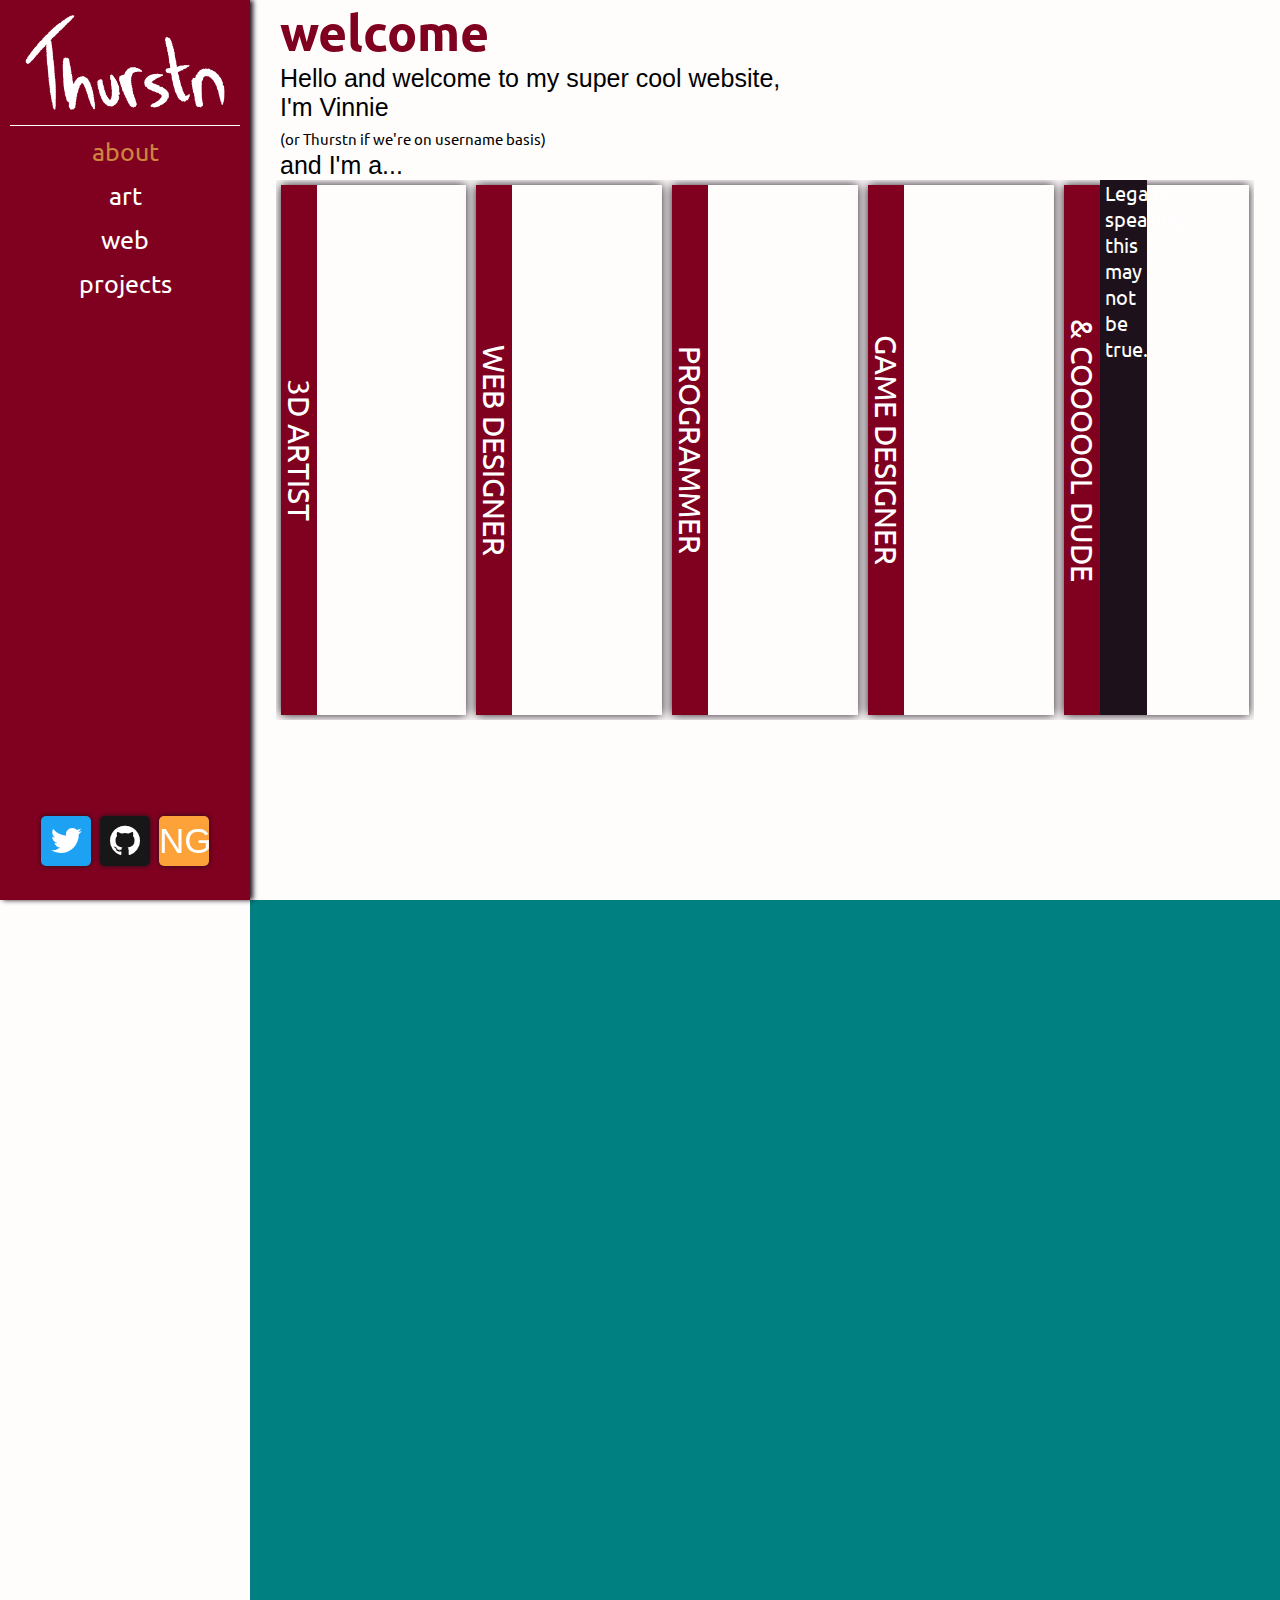
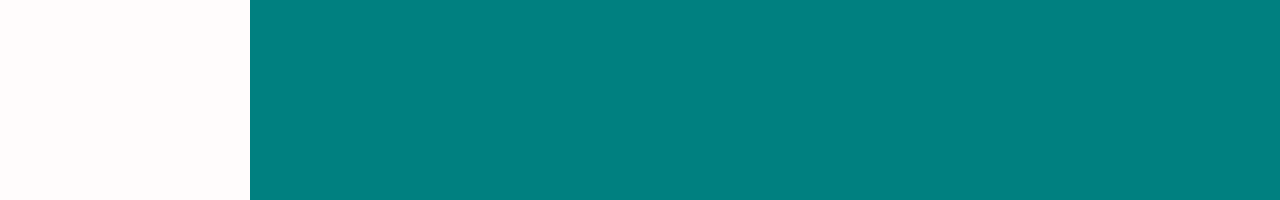
==== index.html @ 661e9dc3 "underscore removal" ====
<!DOCTYPE html>
<html>
    <head>
        <meta charset="UTF-8">
        <meta name="viewport" content="width=device-width, initial-scale=1.0">
        <meta name="author" content="vinnie fisher (thurstn)">
    
        <!-- import font -->
        <link rel="preconnect" href="https://fonts.googleapis.com">
        <link rel="preconnect" href="https://fonts.gstatic.com" crossorigin>
        <link href="https://fonts.googleapis.com/css2?family=Ubuntu&display=swap" rel="stylesheet"> 

        <!--fontawesome icons-->
        <link rel="stylesheet" href="https://cdnjs.cloudflare.com/ajax/libs/font-awesome/4.7.0/css/font-awesome.min.css">

        <title>home | thurstn</title>
        <link href="/css/site.css" rel="stylesheet" type="text/css" media="all">
    </head>
  
    <body>
        <header>
            <img src="/assets/images/name2.png" id="icon" alt="Vinnie Fisher">
            <span id="logo">Vinnie Fisher</span>

            <nav id="navbar">
                <a href="/" id="nav-about" class="active">about</a>
                <a href="/art/" id="nav-art">art</a>
                <a href="/web/" id="nav-web">web</a>
                <a href="/projects/" id="nav-projects">projects</a>
            </nav>

            <div id="header-socials">
                <a href="https://twitter.com/thurstn_" class="fa fa-twitter tooltip">
                    <span class="tooltip-text">Twitter</span>
                </a>
                <a href="https://github.com/thurstn" class="fa fa-github tooltip">
                    <span class="tooltip-text">GitHub</span>
                </a>
                <a href="https://thurstn.newgrounds.com" class="fa fa-newgrounds tooltip">NG
                    <span class="tooltip-text">Newgrounds</span>
                </a>
            </div>
        </header>


        <div class="content-wrapper" id="home-1">
            <h1>welcome</h1>
            <p>
                Hello and welcome to my super cool website,
                <br>
                I'm Vinnie 
                <br>
                <span class="smaller">(or Thurstn if we're on username basis)</span> 
                <br>
                and I'm a...
            </p>
            <div class="accordion">
                <div class="accordion-segment" id="accordion-1">
                    <div class="acc-banner">3D ARTIST</div>
                </div>
                <div class="accordion-segment" id="accordion-2">
                    <div class="acc-banner">WEB DESIGNER</div>
                </div>
                <div class="accordion-segment" id="accordion-3">
                    <div class="acc-banner">PROGRAMMER</div>
                </div>
                <div class="accordion-segment" id="accordion-4">
                    <div class="acc-banner">GAME DESIGNER</div>
                </div>
                <div class="accordion-segment" id="accordion-5">
                    <div class="acc-banner">& COOOOOL DUDE</div>
                    <div class="acc-textbox">
                        Legally speaking, this may not be true.
                    </div>
                </div>
            </div>
        </div>

        <div class="content-wrapper" id="home-2">
        </div>

        

            <!--HOME-->
            <!--<section id="home">
                <header class="section-header">welcome!</header>
                <p>
                    Hello, reader, and welcome to my cool website for <b>sexy</b> people. 
                    <br>
                    Don't worry - only <em>you</em> and <em>I</em> know about this.
                </p>

                
            </section>-->


            <!--ART-->
            <!--<section id="art">
                <header class="section-header">art</header>
                <div class="gallery">
                    <div class="gallery-column" id="gallery-1">
                        <img src="https://picsum.photos/200/300">
                        <img src="https://picsum.photos/100/150">
                        <img src="https://picsum.photos/100/400">
                    </div>
                    <div class="gallery-column" id="gallery-2">
                        <img src="https://picsum.photos/200/150">
                        <img src="https://picsum.photos/300/150">
                        <img src="https://picsum.photos/200/50">
                    </div>
                    <div class="gallery-column" id="gallery-3">
                        <img src="https://picsum.photos/300">
                        <img src="https://picsum.photos/50/300">
                        <img src="https://picsum.photos/200/150">
                    </div>
                    <div class="gallery-column" id="gallery-4">
                        <img src="https://picsum.photos/200/150">
                        <img src="https://picsum.photos/300/150">
                        <img src="https://picsum.photos/200/50">
                    </div>
                </div>
            </section>-->


            <!--WEB-->
            <!--<section id="web">
                <header class="section-header">web</header>
            </section>-->


            <!--PROJECTS-->
            <!--<section id="projects">
                <header class="section-header">projects</header>
                <article id="project-untitledgame">
                    <h1>Untitled Video Game</h1>
                    <p>
                        Untitled Video Game [WORKING TITLE] is a 3D action-adventure game I'm making in the Unity Engine.
                        <br>
                        Primarily inspired by platformers with some other personal favourite genres sprinkled in, the game focuses on fun player movement with unique, stylised graphics.
                        <br><br>
                        It's been in on-and-off-again development for a while.
                        <br> 
                        Whether or not this ever gets finished or released, who knows?
                    </p>
                    <div id="mini-gallery">
                        <img src="https://picsum.photos/800/600" alt="game image">
                        <img src="https://picsum.photos/800/600" alt="game image">
                        <img src="https://picsum.photos/800/600" alt="game image">
                    </div>
                    <a href="./game.html" id="game-link">learn more</a>
                </article>

                <article id="project-font">
                    <h1>ThurstnHand Font</h1>
                    <div>
                        <p>ThurstnHand is a custom opentype font I made over the course of about two days based on the handwriting of yours truly - 
                            in fact you've been reading it this whole time! <span class="smaller">(unless you have some kind of cool-font-blocking code in your browser, in which case you have single-handedly ruined my life.)</span> 
                            <br><br>
                            As you might be able to tell, dear reader, it's a bit rough at the moment but how many people have their own font?
                            <br><br>
                            <em>Exactly.</em>
                        </p>
                        <img src="https://picsum.photos/800/600" alt="ThurstnFont preview image">
                    </div>
                </article>
            </section>-->


            <!--ABOUT-->
            <!--<section id="about">
                <header class="section-header">about</header>
                <p>
                    This is the about section.
                    <br><br>
                    Pretty cool, huh?
                </p>
            </section>-->


            <!--CONTACT-->
            <!--<section id="contact">
                <header class="section-header">contact</header>
                <p>don't</p>
            </section>-->
            
        </div>

    </body>
    <script src="/scripts/site.js"></script>
</html>
---- css/site.css ----
@font-face{
    font-family: ThurstnHand;
    src: url("/assets/fonts/ThurstnHand.otf");
}

:root{
    --accent: #800020;
    --acchighlight: peru;
    --txt: #ffffff;
    --bg: #1d121c;
}

*{
    margin: 0;
    padding: 0;
    list-style-type: none;
    font-family: 'Ubuntu', sans-serif;
    font-size: 20px;
}
html{
    scroll-snap-type: y mandatory;
}
body{
    width: 100%;
    background-color: #fffcfc;
    background-image: url("https://www.transparenttextures.com/patterns/brick-wall-dark.png");
    overflow-y: scroll;
}

a, a:visited{
    text-decoration: none;
}

.tooltip{
    position: relative;
}
.tooltip .tooltip-text{
    visibility: hidden;
    background-color: var(--bg);
    color: var(--txt);
    font-family: ThurstnHand;
    text-align: center;
    font-size: 25px;
    padding: 2px 5px;
    line-height: 20px;

    position: absolute;
    z-index: 1;
    top: -20px;
    left: 0;
    box-shadow: 0px 0px 5px 0px var(--bg);
}
.tooltip:hover .tooltip-text{
    visibility: visible;
}

header{
    height: 100vh;
    width: 250px;
    top: 0;
    left: 0;
    background-color: var(--accent);
    color: var(--txt);
    text-align: center;
    box-shadow: 3px 0px 5px 0px var(--bg);
    position: fixed;
}
#icon{
    object-fit: cover;
    padding: 15px;
    width: 200px;
    border-bottom: 1px solid var(--txt);
}
#logo{
    font-size: 35px;
    display:none;
    border-bottom: 2px solid var(--txt);
    width: 90%;
}
#subtext{
    font-family: Arial, Helvetica, sans-serif;
    color: linen;
    font-size: 20px;
    display: block;
    margin-bottom: 10px;
}

#navbar{
    background-color: var(--accent);
    text-align: center;
    width: 70%;
    margin: 0 auto;
}
#navbar a{
    background-color: var(--accent);
    color: var(--txt);
    padding: 5px 0;
    font-size: 25px;
    width: 100%;
    display: inline-block;
    /*box-shadow: inset 0 0 0 0 var(--acchighlight);
    transition: box-shadow .2s ease-in-out;*/
    border-bottom: 2px solid var(--accent);
    transition: color .2s ease-in-out;
}
#navbar a:hover{
    /*box-shadow: inset 0 50px 0 0 var(--acchighlight);*/
    color: var(--acchighlight);
}
#navbar a.active{
    color: var(--acchighlight);
}

#header-socials{
    width: 80%;
    margin: 0 auto;
    position: absolute;
    left: 10%;
    bottom: 30px;
    display: inline-block;
    line-height: 50px;
}
#header-socials .fa{
    width: 50px;
    height: 50px;
    margin: 2px;
    display: inline-block;
    color: var(--txt);
    text-decoration: none;
    line-height: 50px;
    font-size: 35px;
    
    border-radius: 5px;
    box-shadow: 0px 0px 5px 0px var(--bg);
    transition: all .2s ease-in;
}
#header-socials .fa:hover{
    background-color: var(--txt);
    color: var(--acchighlight);
}
.fa.fa-twitter{
    background-color: #1da1f2;
}
.fa.fa-github{
    background-color: #181717;
}
.fa.fa-newgrounds{
    background-color: #fda238;
    font-family: Arial, Helvetica, sans-serif;
}

.content-wrapper{
    margin: 0 0 0 250px; /* size of navbar */
    width: calc(100% - 250px); /*viewport width - navbar width*/
    height: 100vh;
    max-height: 100vh;
    overflow: hidden;
    
    scroll-snap-align: start;
}
.content-wrapper h1{
    font-size: 50px;
    font-weight: bold;
    color: var(--accent);
    margin-left: 30px;
}
.content-wrapper p{
    font-family: Arial, Helvetica, sans-serif;
    font-size: 25px;
}

#home-1 p{
    margin-left: 30px;
}
#home-1 p .smaller{
    font-size: 15px;
}

.accordion{
    width: 95%;
    height: 60%;
    margin: 0 auto;
    display: flex;
    flex-direction: row;
    overflow: hidden;
    
}
.accordion-segment{
    display: flex;
    float: left;
    flex: 1;
    transition: all .5s ease-in-out;
    margin: 5px;
    cursor: pointer;
    box-shadow: 0 0 10px 0 var(--bg);
}
.accordion-segment:hover{
    flex: 10;
}
.accordion-segment .acc-banner{
    height: 100%;
    width: fit-content;
    background-color: var(--accent);
    color: var(--txt);
    font-size: 30px;
    writing-mode: vertical-lr;
    text-align: center;
}
.accordion-segment .acc-textbox{
    width: 20%;
    height: 100%;
    padding: 5px;
    background-color: var(--bg);
    color: var(--txt);
    align-self:flex-end;
}
#accordion-1{
    background-image: url("https://picsum.photos/1280/720");
}
#accordion-2{
    background-image: url("https://picsum.photos/1280/720");
}
#accordion-3{
    background-image: url("https://picsum.photos/1280/720");
}
#accordion-4{
    background-image: url("https://picsum.photos/1280/720");
}
#accordion-5{
    background-image: url("https://picsum.photos/1280/720");
}

.content-wrapper#home-2{
    background-color: teal;
}



/* MOBILE LAYOUT */
@media screen and (max-width: 800px)
{
    header{
        width: 100%;
        height: fit-content;
        position: static;
        scroll-snap-align: start;
    }
    #logo{
        border: none;
    }
    #navbar{
        font-size: 0;
    }
    #navbar a{
        width: auto;
        font-size: 20px;
        padding: 5px 10px;
    }
    #header-socials{
        display: none;
    }

    .content-wrapper{
        width: 100%;
        margin: 0;
    }
    
    *{
        font-size: 20px;
    }
}
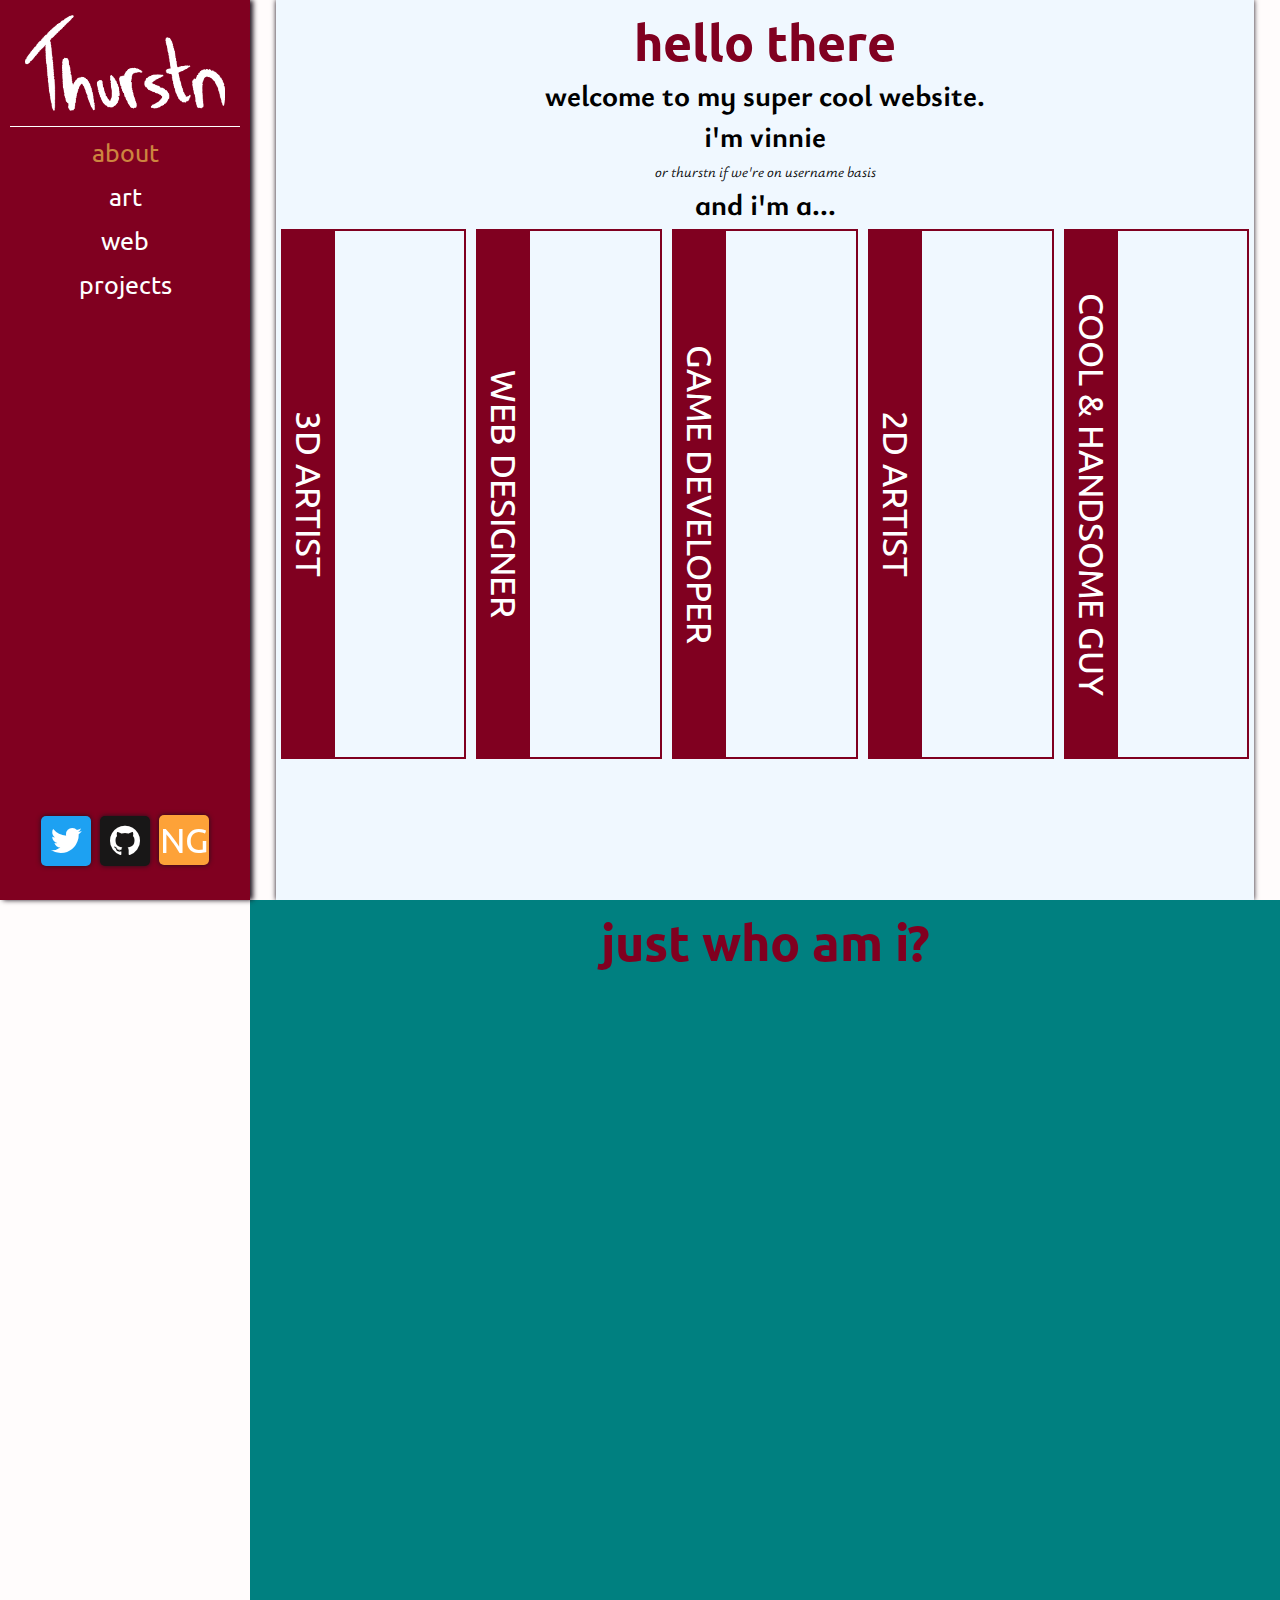
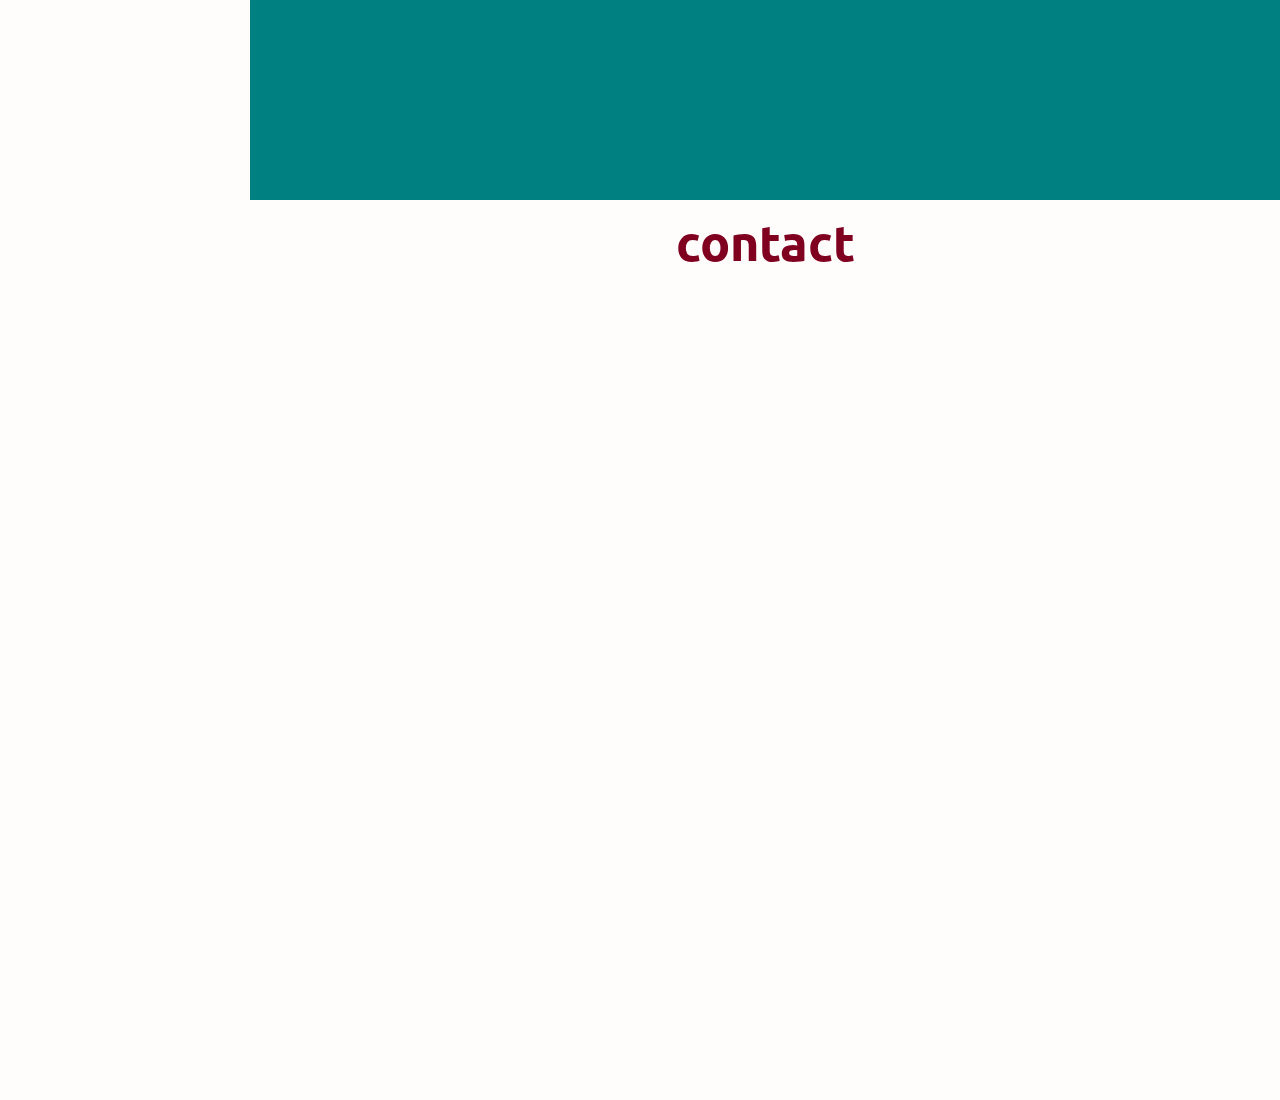
==== commit e93e3b68: "l" ====
--- a/index.html
+++ b/index.html
@@ -10,6 +10,10 @@
         <link rel="preconnect" href="https://fonts.gstatic.com" crossorigin>
         <link href="https://fonts.googleapis.com/css2?family=Ubuntu&display=swap" rel="stylesheet"> 
 
+        <link rel="preconnect" href="https://fonts.googleapis.com">
+        <link rel="preconnect" href="https://fonts.gstatic.com" crossorigin>
+        <link href="https://fonts.googleapis.com/css2?family=Ubuntu&family=Questrial&family=Quicksand&family=Ysabeau+Infant&display=swap" rel="stylesheet">
+
         <!--fontawesome icons-->
         <link rel="stylesheet" href="https://cdnjs.cloudflare.com/ajax/libs/font-awesome/4.7.0/css/font-awesome.min.css">
 
@@ -19,8 +23,7 @@
   
     <body>
         <header>
-            <img src="/assets/images/name2.png" id="icon" alt="Vinnie Fisher">
-            <span id="logo">Vinnie Fisher</span>
+            <img src="/assets/images/name2.png" id="icon" alt="thurstn">
 
             <nav id="navbar">
                 <a href="/" id="nav-about" class="active">about</a>
@@ -44,39 +47,77 @@
 
 
         <div class="content-wrapper" id="home-1">
-            <h1>welcome</h1>
-            <p>
-                Hello and welcome to my super cool website,
-                <br>
-                I'm Vinnie 
-                <br>
-                <span class="smaller">(or Thurstn if we're on username basis)</span> 
-                <br>
-                and I'm a...
-            </p>
-            <div class="accordion">
-                <div class="accordion-segment" id="accordion-1">
-                    <div class="acc-banner">3D ARTIST</div>
+            <div class="content">
+                <h1>hello there</h1>
+                <h2>
+                    welcome to my super cool website.
+                    <br>
+                    i'm vinnie
+                </h2>
+                <h3><i>or thurstn if we're on username basis</i></h3>
+                <h2>
+                    and i'm a...
+                </h2>
+
+                <div class="accordion">
+                    <div class="accordion-segment" id="accordion-1">
+                        <div class="acc-banner">3D ARTIST</div>
+                        <div class="acc-textbox">
+                            <p>
+                                Primarily Blender based
+                                <br><br>
+                                Sculpting
+                                <br>Modelling
+                                <br>Rigging
+                            </p>
+                        </div>
+                    </div>
+                    <div class="accordion-segment" id="accordion-2">
+                        <div class="acc-banner">WEB DESIGNER</div>
+                        <div class="acc-textbox">
+                            <p>
+                                Focused on blending the old with the new, creating web projects that are equal parts fun and functional.
+                            </p>
+                        </div>
+                    </div>
+                    <div class="accordion-segment" id="accordion-3">
+                        <div class="acc-banner">GAME DEVELOPER</div>
+                        <div class="acc-textbox">
+                            <p>
+                                Based in Unity
+                            </p>
+                        </div>
+                    </div>
+                    <div class="accordion-segment" id="accordion-4">
+                        <div class="acc-banner">2D ARTIST</div>
+                        <div class="acc-textbox">
+                            <p>
+                                sketcher, illustrator, sometimes animator
+                            </p>
+                        </div>
+                    </div>
+                    <div class="accordion-segment" id="accordion-5">
+                        <div class="acc-banner">COOL & HANDSOME GUY</div>
+                        <div class="acc-textbox">
+                            <p>
+                                Legally speaking, this may not be true.
+                            </p>
+                        </div>
+                    </div>
                 </div>
-                <div class="accordion-segment" id="accordion-2">
-                    <div class="acc-banner">WEB DESIGNER</div>
-                </div>
-                <div class="accordion-segment" id="accordion-3">
-                    <div class="acc-banner">PROGRAMMER</div>
-                </div>
-                <div class="accordion-segment" id="accordion-4">
-                    <div class="acc-banner">GAME DESIGNER</div>
-                </div>
-                <div class="accordion-segment" id="accordion-5">
-                    <div class="acc-banner">& COOOOOL DUDE</div>
-                    <div class="acc-textbox">
-                        Legally speaking, this may not be true.
-                    </div>
-                </div>
             </div>
         </div>
 
         <div class="content-wrapper" id="home-2">
+            <div class="content">
+                <h1>just who am i?</h1>
+            </div>
+        </div>
+
+        <div class="content-wrapper" id="home-3">
+            <div class="content">
+                <h1>contact</h1>
+            </div>
         </div>
 
         
--- a/css/site.css
+++ b/css/site.css
@@ -38,9 +38,8 @@
     visibility: hidden;
     background-color: var(--bg);
     color: var(--txt);
-    font-family: ThurstnHand;
-    text-align: center;
-    font-size: 25px;
+    text-align: center;
+    font-size: 15px;
     padding: 2px 5px;
     line-height: 20px;
 
@@ -54,6 +53,7 @@
     visibility: visible;
 }
 
+/* HEADER */
 header{
     height: 100vh;
     width: 250px;
@@ -69,6 +69,7 @@
     object-fit: cover;
     padding: 15px;
     width: 200px;
+    height: 95.733px;
     border-bottom: 1px solid var(--txt);
 }
 #logo{
@@ -76,13 +77,6 @@
     display:none;
     border-bottom: 2px solid var(--txt);
     width: 90%;
-}
-#subtext{
-    font-family: Arial, Helvetica, sans-serif;
-    color: linen;
-    font-size: 20px;
-    display: block;
-    margin-bottom: 10px;
 }
 
 #navbar{
@@ -146,53 +140,68 @@
 }
 .fa.fa-newgrounds{
     background-color: #fda238;
-    font-family: Arial, Helvetica, sans-serif;
-}
-
+    font-family: 'Ubuntu';
+}
+
+/* MAIN BODY */
 .content-wrapper{
     margin: 0 0 0 250px; /* size of navbar */
     width: calc(100% - 250px); /*viewport width - navbar width*/
     height: 100vh;
     max-height: 100vh;
     overflow: hidden;
-    
+    text-align: center;
     scroll-snap-align: start;
+}
+.content-wrapper .content{
+    width: 95%;
+    height: 100%;
+    margin: 0 auto;
+    background-color: aliceblue;
+    box-shadow: 0 0 5px 0 var(--bg);
 }
 .content-wrapper h1{
     font-size: 50px;
     font-weight: bold;
     color: var(--accent);
-    margin-left: 30px;
+    padding-top: 10px;
+}
+.content-wrapper h2{
+    font-size: 30px;
+    font-family: 'Ysabeau Infant', sans-serif;
+}
+.content-wrapper h3 i{
+    font-weight: 400;
+    font-size: 15px;
+    font-family: 'Ysabeau Infant', sans-serif;
 }
 .content-wrapper p{
-    font-family: Arial, Helvetica, sans-serif;
+    font-family: 'Ysabeau Infant', sans-serif;
     font-size: 25px;
 }
 
 #home-1 p{
-    margin-left: 30px;
 }
 #home-1 p .smaller{
     font-size: 15px;
 }
 
 .accordion{
-    width: 95%;
     height: 60%;
-    margin: 0 auto;
     display: flex;
     flex-direction: row;
     overflow: hidden;
     
 }
 .accordion-segment{
-    display: flex;
     float: left;
     flex: 1;
     transition: all .5s ease-in-out;
     margin: 5px;
     cursor: pointer;
-    box-shadow: 0 0 10px 0 var(--bg);
+    position: relative;
+    overflow: hidden;
+    border: 2px solid var(--accent);
 }
 .accordion-segment:hover{
     flex: 10;
@@ -202,17 +211,36 @@
     width: fit-content;
     background-color: var(--accent);
     color: var(--txt);
-    font-size: 30px;
+    font-size: 35px;
+    padding: 0 5px;
     writing-mode: vertical-lr;
     text-align: center;
 }
 .accordion-segment .acc-textbox{
-    width: 20%;
-    height: 100%;
-    padding: 5px;
+    width: 0;
+    height: calc(100% - 10px);
+    padding: 5px 20px;
     background-color: var(--bg);
-    color: var(--txt);
-    align-self:flex-end;
+    position: absolute;
+    float: right;
+    right: 0;
+    top: 0;
+    bottom: 0;
+    opacity: 0;
+    transition: all .5s ease-in-out;
+    box-shadow: 0 0 5px 0 var(--bg);
+
+    display: flex;
+    align-items: center;
+}
+.accordion-segment:hover .acc-textbox{
+    width: 30%;
+    opacity: 1;
+}
+.accordion-segment .acc-textbox p{
+    color: var(--txt);
+    text-align: left;
+    font-size: 22px;
 }
 #accordion-1{
     background-image: url("https://picsum.photos/1280/720");
@@ -233,10 +261,41 @@
 .content-wrapper#home-2{
     background-color: teal;
 }
-
-
-
-/* MOBILE LAYOUT */
+.content-wrapper#home-2 .content{
+    box-shadow: none;
+    background-color: transparent;
+}
+
+.content-wrapper#home-3{
+}
+.content-wrapper#home-3 .content{
+    box-shadow: none;
+    background-color: transparent;
+}
+
+
+/*PROJECTS PAGE*/
+.content-wrapper#projects-1{
+    background-color: darkslateblue;
+}
+.content-wrapper#projects-1 .content{
+    box-shadow: none;
+    background-color: transparent;
+}
+.content-wrapper#projects-1 h1{
+    color: var(--txt);
+}
+.content-wrapper#projects-1 img{
+    width: 60%;
+    margin-top: 20px;
+    border: 5px solid var(--txt);
+}
+
+
+
+/* 
+MOBILE LAYOUT 
+*/
 @media screen and (max-width: 800px)
 {
     header{
@@ -244,6 +303,7 @@
         height: fit-content;
         position: static;
         scroll-snap-align: start;
+        box-shadow: 0 0 8px 0 var(--bg);
     }
     #logo{
         border: none;
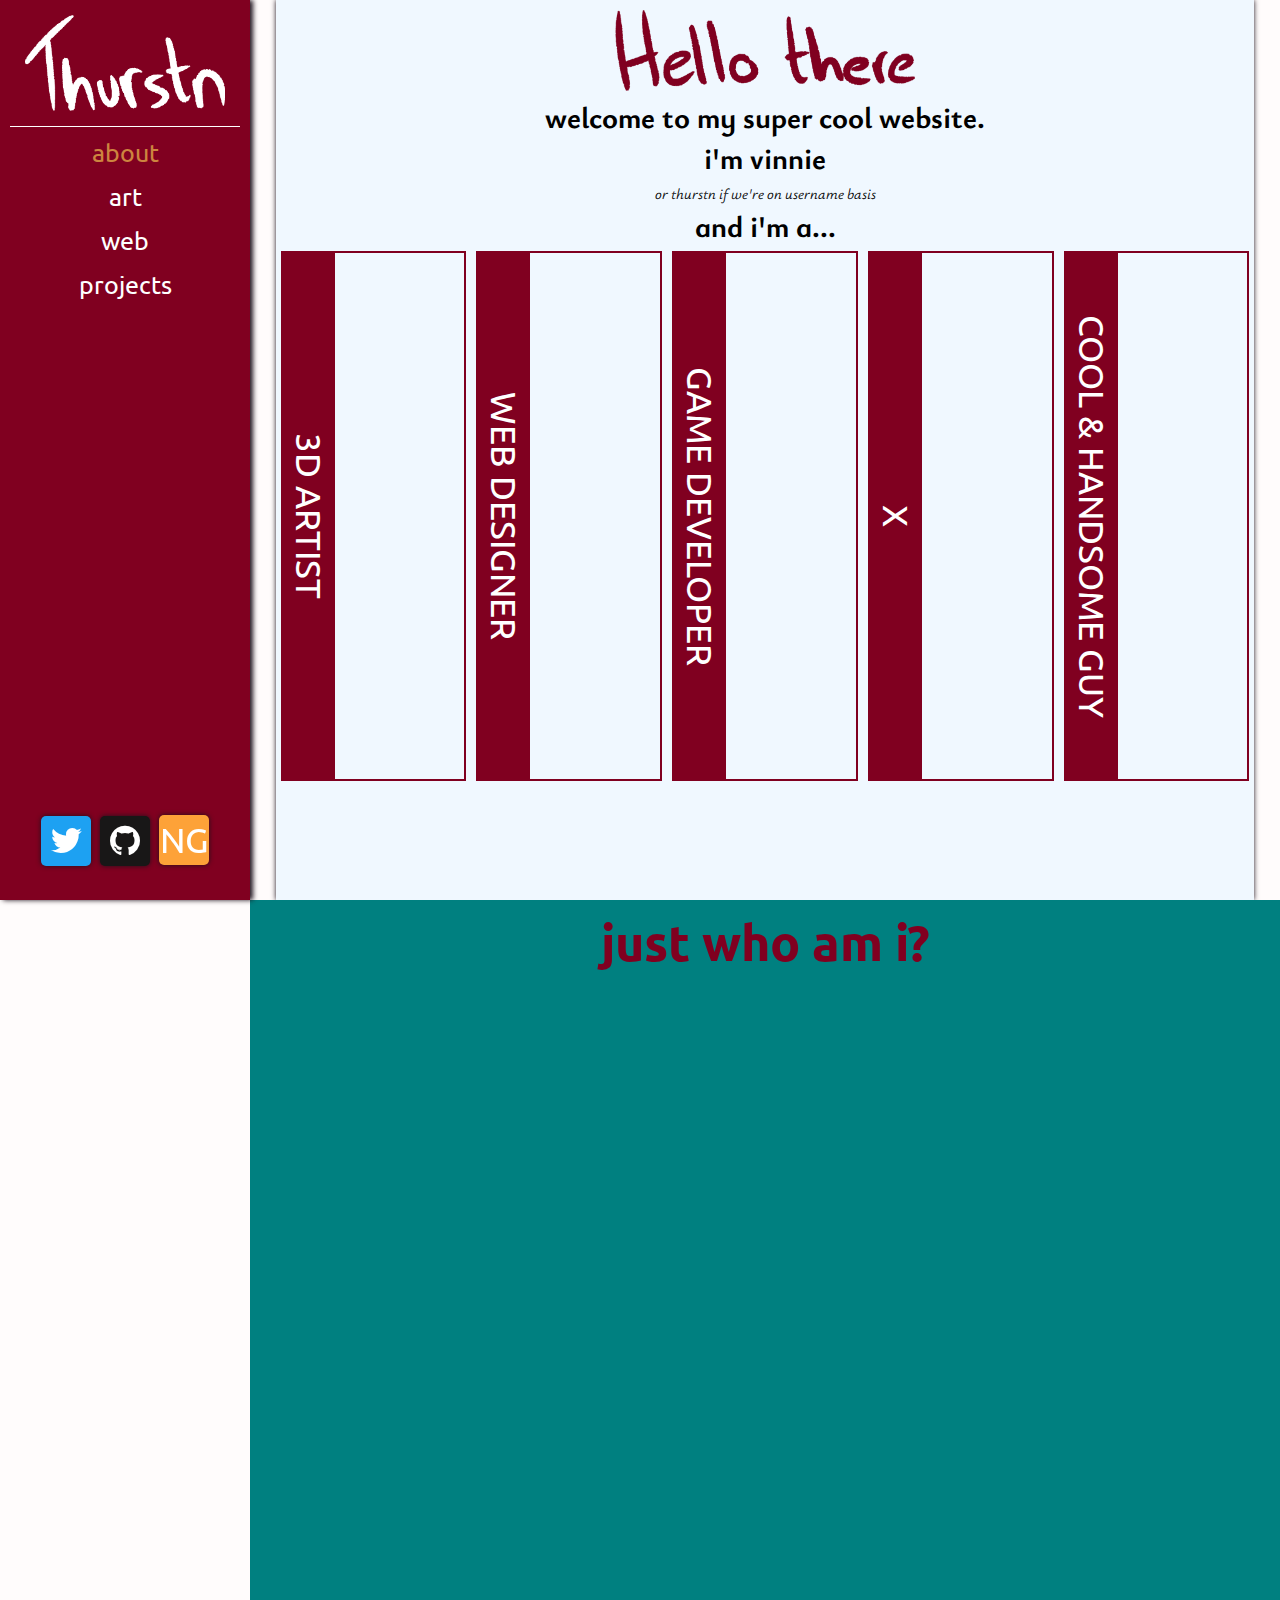
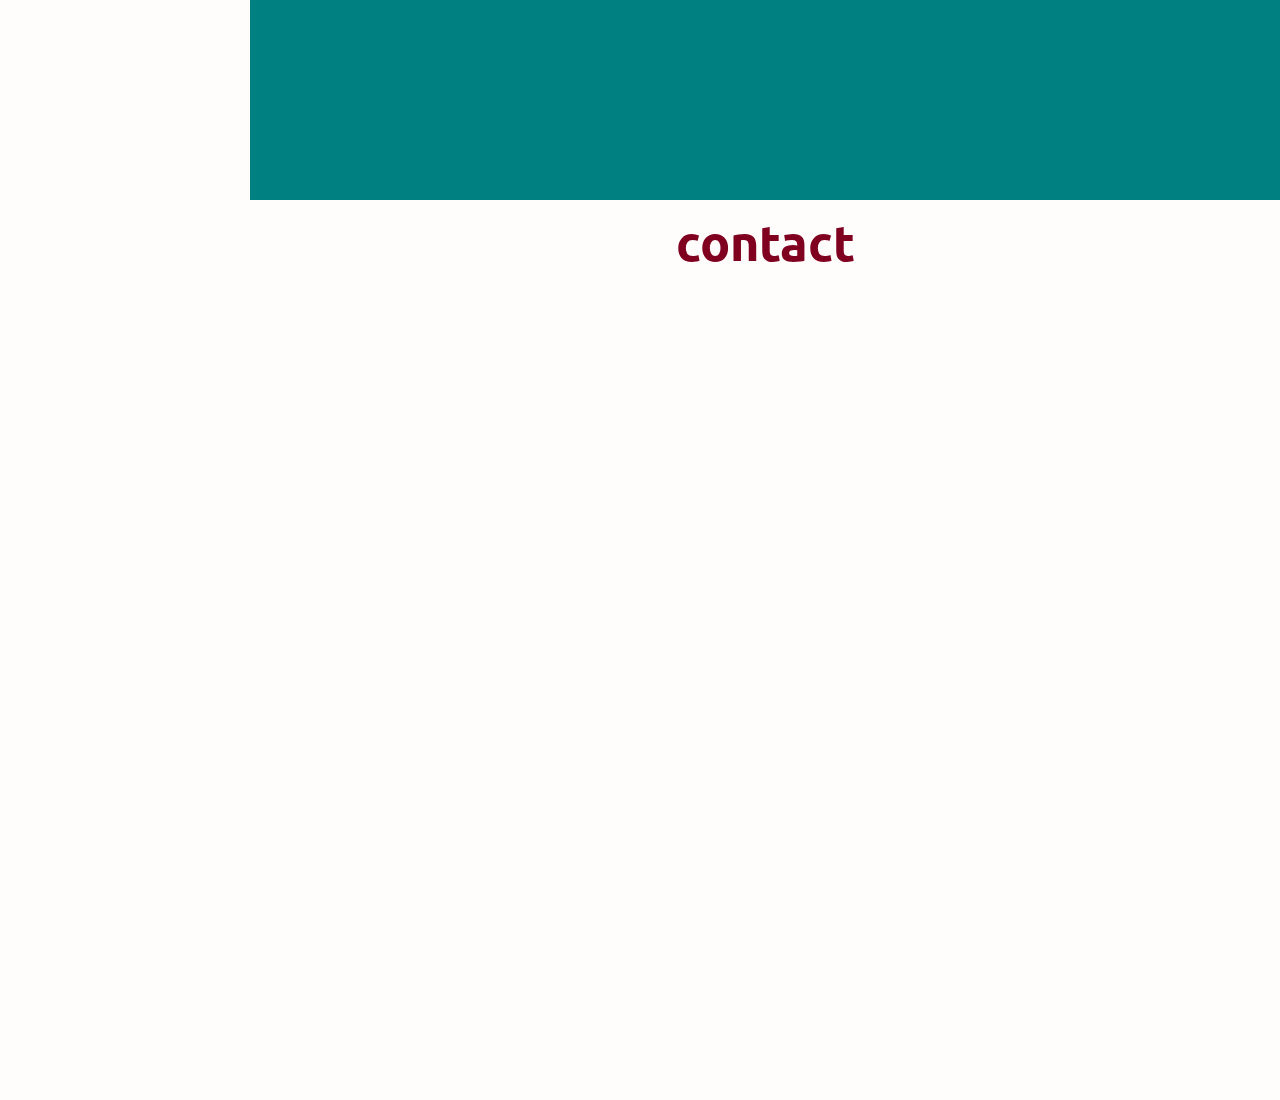
==== commit d61a6c31: "a" ====
--- a/index.html
+++ b/index.html
@@ -48,7 +48,8 @@
 
         <div class="content-wrapper" id="home-1">
             <div class="content">
-                <h1>hello there</h1>
+                <!--<h1>hello there</h1>-->
+                <img id="hello" src="/assets/images/hello.png">
                 <h2>
                     welcome to my super cool website.
                     <br>
@@ -89,10 +90,10 @@
                         </div>
                     </div>
                     <div class="accordion-segment" id="accordion-4">
-                        <div class="acc-banner">2D ARTIST</div>
-                        <div class="acc-textbox">
-                            <p>
-                                sketcher, illustrator, sometimes animator
+                        <div class="acc-banner">X</div>
+                        <div class="acc-textbox">
+                            <p>
+                                x
                             </p>
                         </div>
                     </div>
--- a/css/site.css
+++ b/css/site.css
@@ -180,6 +180,10 @@
     font-size: 25px;
 }
 
+#home-1 #hello{
+    width: 300px;
+    padding-top: 10px;
+}
 #home-1 p{
 }
 #home-1 p .smaller{
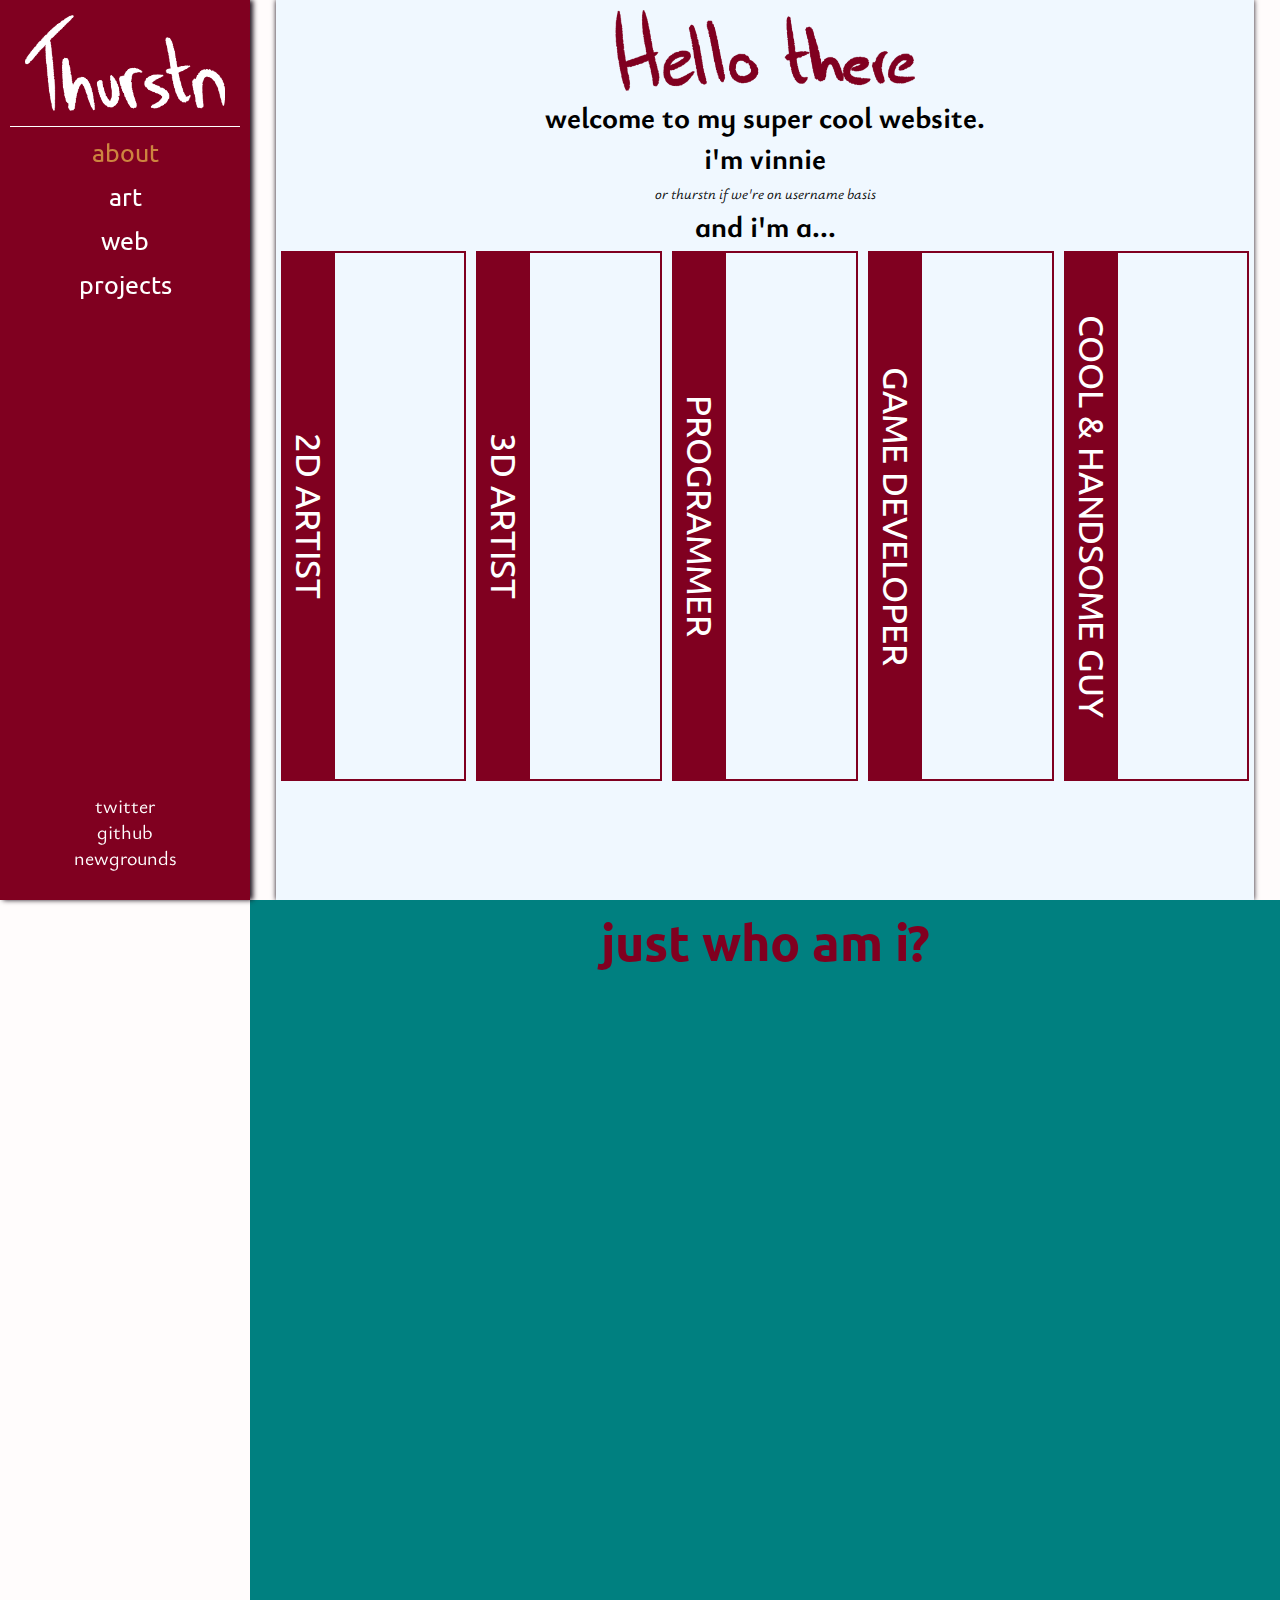
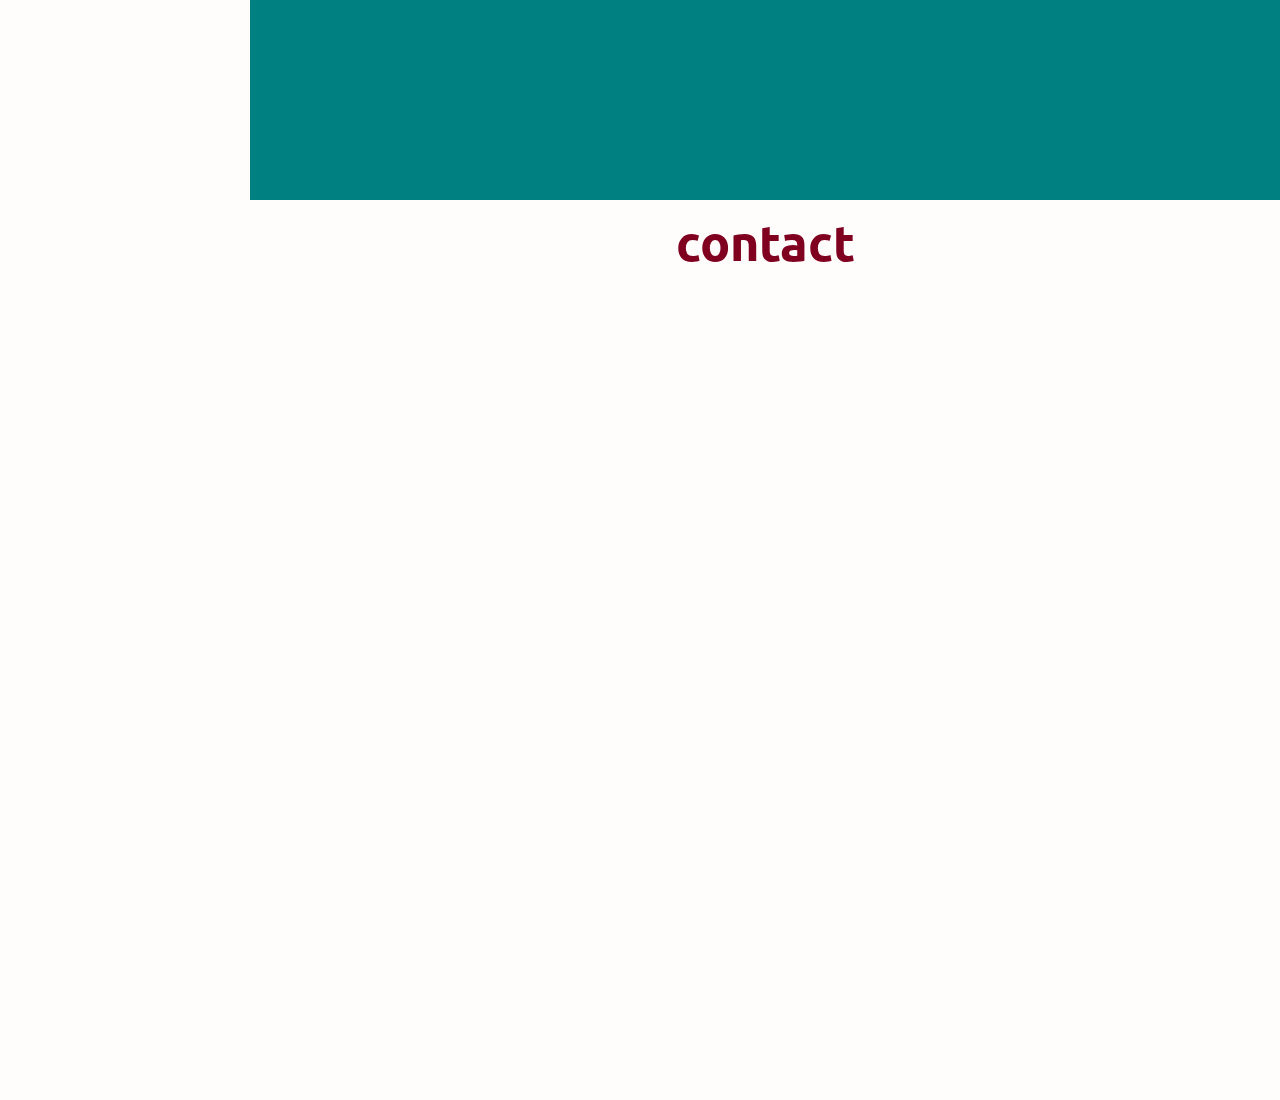
==== commit ab8e487f: "whoops, i forgot to update this" ====
--- a/index.html
+++ b/index.html
@@ -33,14 +33,14 @@
             </nav>
 
             <div id="header-socials">
-                <a href="https://twitter.com/thurstn_" class="fa fa-twitter tooltip">
-                    <span class="tooltip-text">Twitter</span>
+                <a href="https://twitter.com/thurstn_">
+                    twitter
                 </a>
-                <a href="https://github.com/thurstn" class="fa fa-github tooltip">
-                    <span class="tooltip-text">GitHub</span>
+                <a href="https://github.com/thurstn">
+                    github
                 </a>
-                <a href="https://thurstn.newgrounds.com" class="fa fa-newgrounds tooltip">NG
-                    <span class="tooltip-text">Newgrounds</span>
+                <a href="https://thurstn.newgrounds.com">
+                    newgrounds
                 </a>
             </div>
         </header>
@@ -62,38 +62,38 @@
 
                 <div class="accordion">
                     <div class="accordion-segment" id="accordion-1">
+                        <div class="acc-banner">2D ARTIST</div>
+                        <div class="acc-textbox">
+                            <p>
+                                Self-taught digital (sometimes traditional) artist experienced in illustration and frame-by-frame animation.
+                            </p>
+                        </div>
+                    </div>
+                    <div class="accordion-segment" id="accordion-2">
                         <div class="acc-banner">3D ARTIST</div>
                         <div class="acc-textbox">
                             <p>
-                                Primarily Blender based
+                                Blender based 3D artist skilled in modelling, sculpting, and texturing.
+                            </p>
+                        </div>
+                    </div>
+                    <div class="accordion-segment" id="accordion-3">
+                        <div class="acc-banner">PROGRAMMER</div>
+                        <div class="acc-textbox">
+                            <p>
+                                Software engineer with knowledge of
+                                C#, Java, Python, and Lua.
                                 <br><br>
-                                Sculpting
-                                <br>Modelling
-                                <br>Rigging
-                            </p>
-                        </div>
-                    </div>
-                    <div class="accordion-segment" id="accordion-2">
-                        <div class="acc-banner">WEB DESIGNER</div>
-                        <div class="acc-textbox">
-                            <p>
-                                Focused on blending the old with the new, creating web projects that are equal parts fun and functional.
-                            </p>
-                        </div>
-                    </div>
-                    <div class="accordion-segment" id="accordion-3">
+                                Web developer with plain old 
+                                HTML, CSS, and JS.
+                            </p>
+                        </div>
+                    </div>
+                    <div class="accordion-segment" id="accordion-4">
                         <div class="acc-banner">GAME DEVELOPER</div>
                         <div class="acc-textbox">
                             <p>
-                                Based in Unity
-                            </p>
-                        </div>
-                    </div>
-                    <div class="accordion-segment" id="accordion-4">
-                        <div class="acc-banner">X</div>
-                        <div class="acc-textbox">
-                            <p>
-                                x
+                                Indie game dev with the Unity Engine.
                             </p>
                         </div>
                     </div>
--- a/css/site.css
+++ b/css/site.css
@@ -106,41 +106,26 @@
 }
 
 #header-socials{
-    width: 80%;
-    margin: 0 auto;
+    width: 70%;
     position: absolute;
-    left: 10%;
+    left: 15%;
     bottom: 30px;
     display: inline-block;
-    line-height: 50px;
-}
-#header-socials .fa{
-    width: 50px;
-    height: 50px;
-    margin: 2px;
+}
+#header-socials a{
+    width: 100%;
+    margin: 0;
     display: inline-block;
     color: var(--txt);
     text-decoration: none;
-    line-height: 50px;
-    font-size: 35px;
+    line-height: 20px;
+    font-size: 20px;
+    font-family: 'Ysabeau Infant', sans-serif;
     
-    border-radius: 5px;
-    box-shadow: 0px 0px 5px 0px var(--bg);
     transition: all .2s ease-in;
 }
-#header-socials .fa:hover{
-    background-color: var(--txt);
-    color: var(--acchighlight);
-}
-.fa.fa-twitter{
-    background-color: #1da1f2;
-}
-.fa.fa-github{
-    background-color: #181717;
-}
-.fa.fa-newgrounds{
-    background-color: #fda238;
-    font-family: 'Ubuntu';
+#header-socials a:hover{
+    color: teal;
 }
 
 /* MAIN BODY */
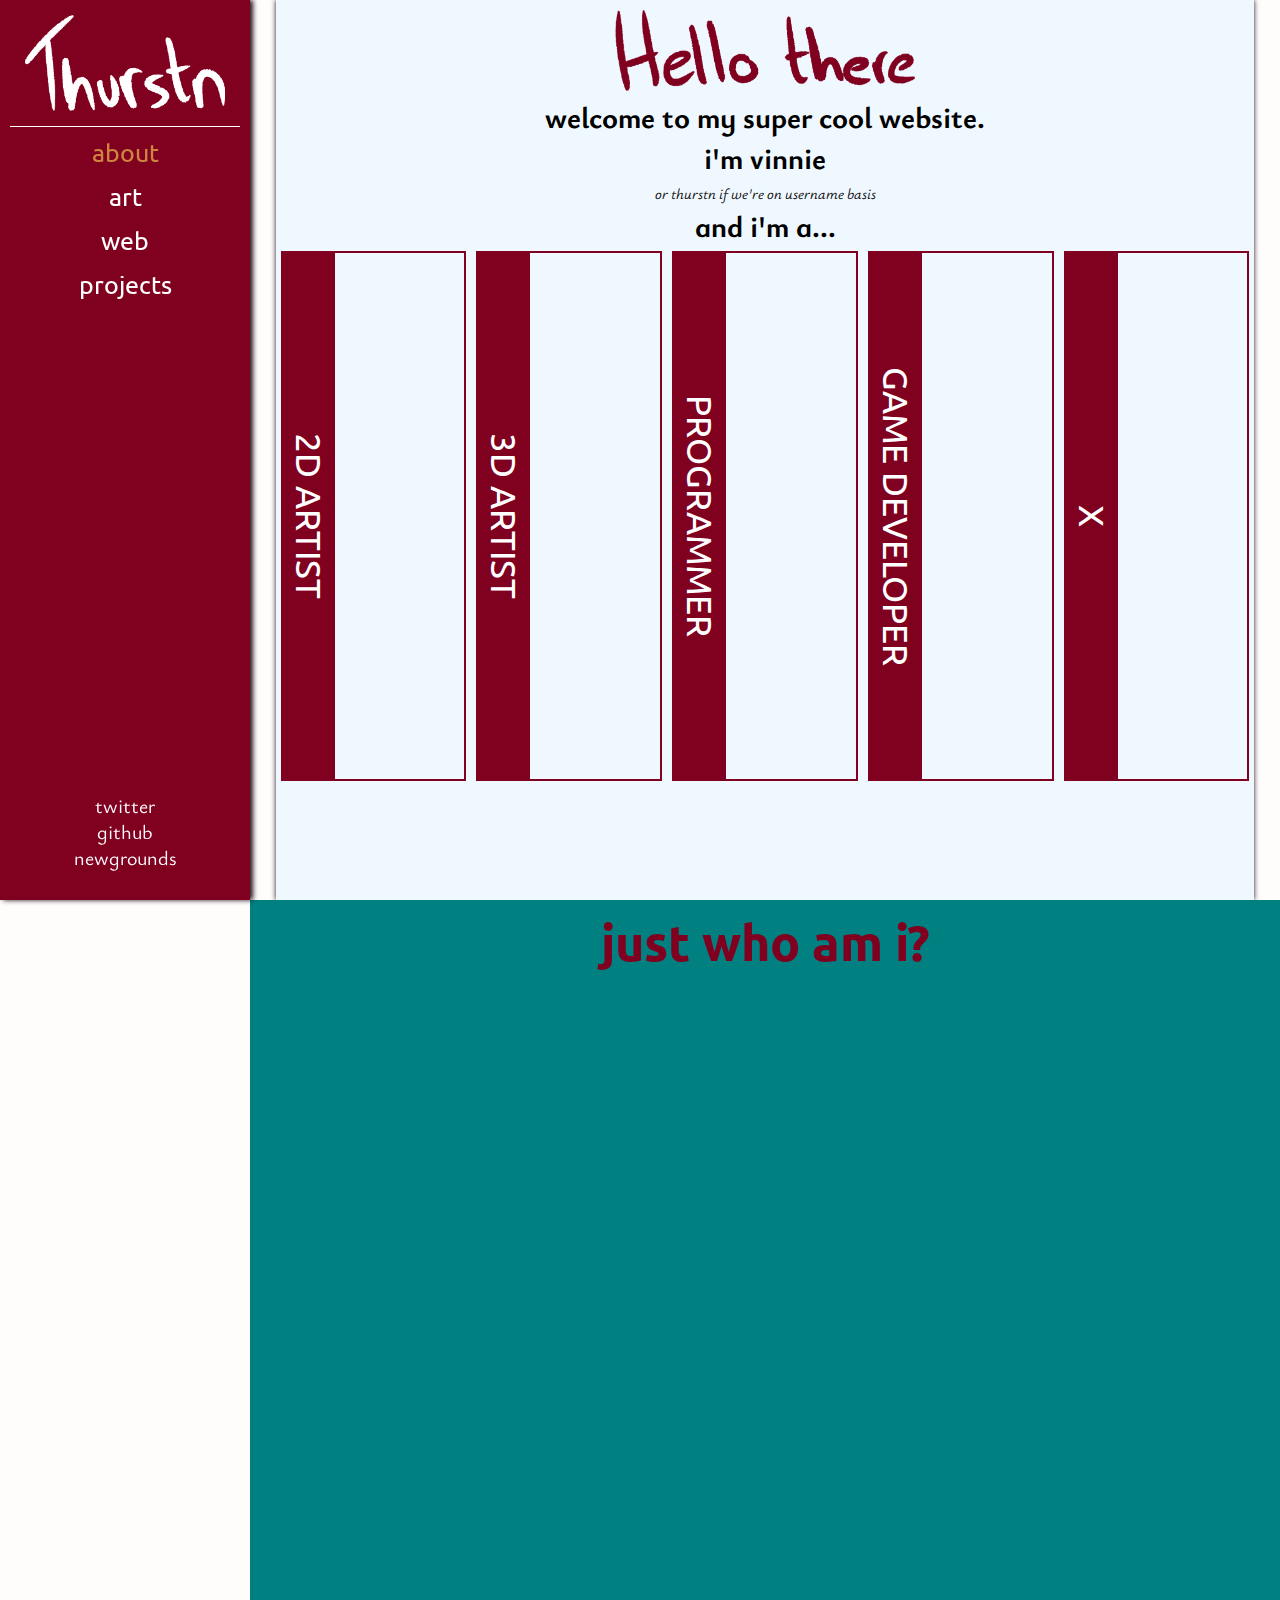
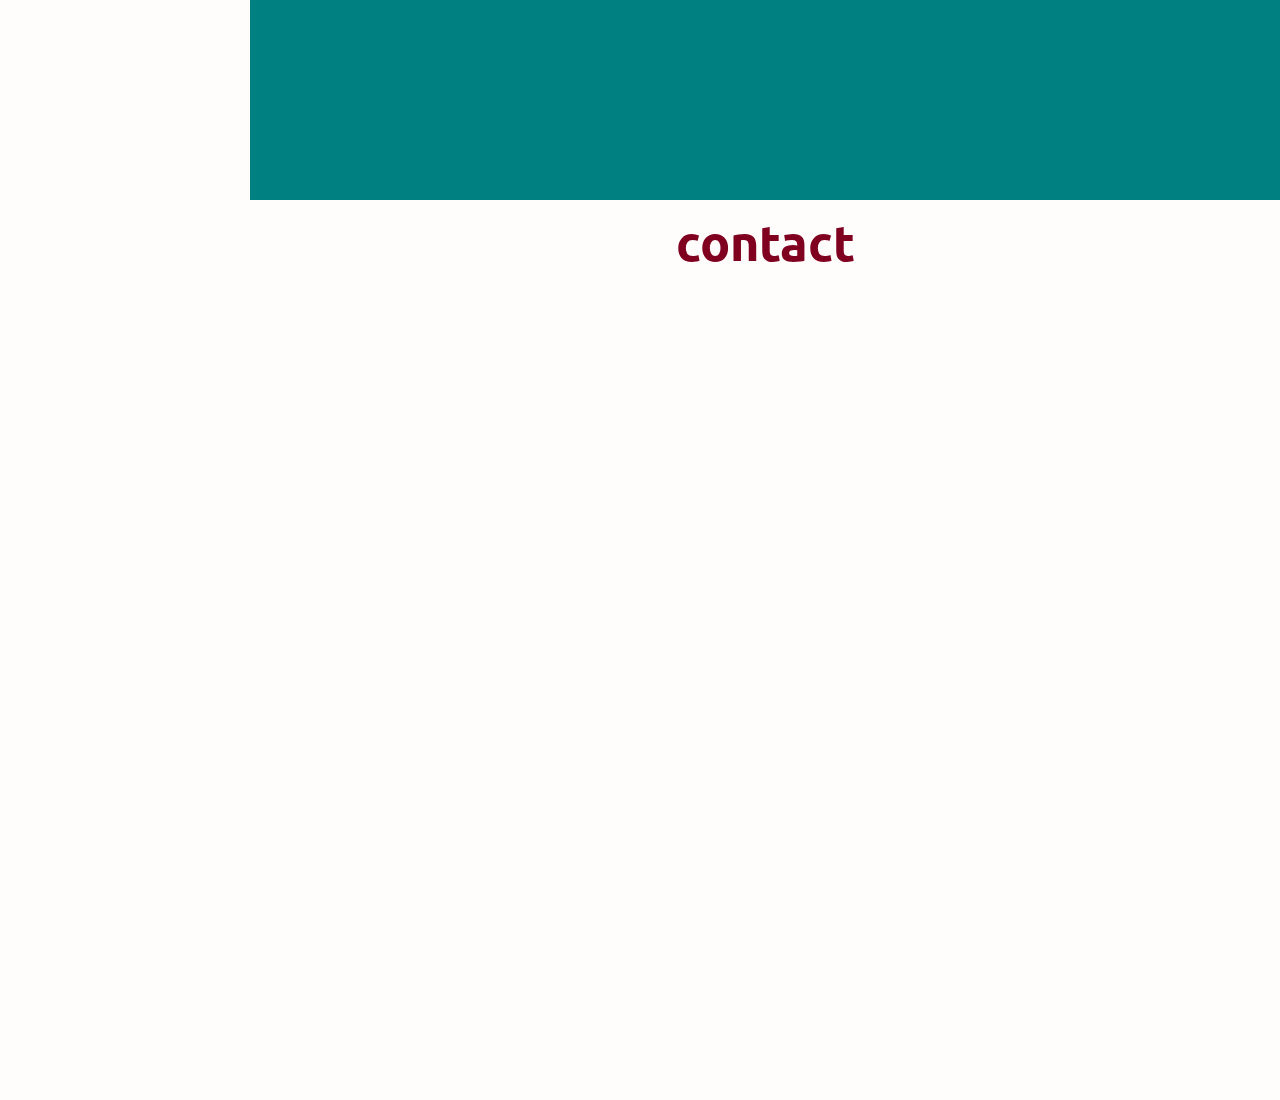
==== commit 0560c08f: "Update index.html" ====
--- a/index.html
+++ b/index.html
@@ -98,7 +98,7 @@
                         </div>
                     </div>
                     <div class="accordion-segment" id="accordion-5">
-                        <div class="acc-banner">COOL & HANDSOME GUY</div>
+                        <div class="acc-banner">X</div>
                         <div class="acc-textbox">
                             <p>
                                 Legally speaking, this may not be true.
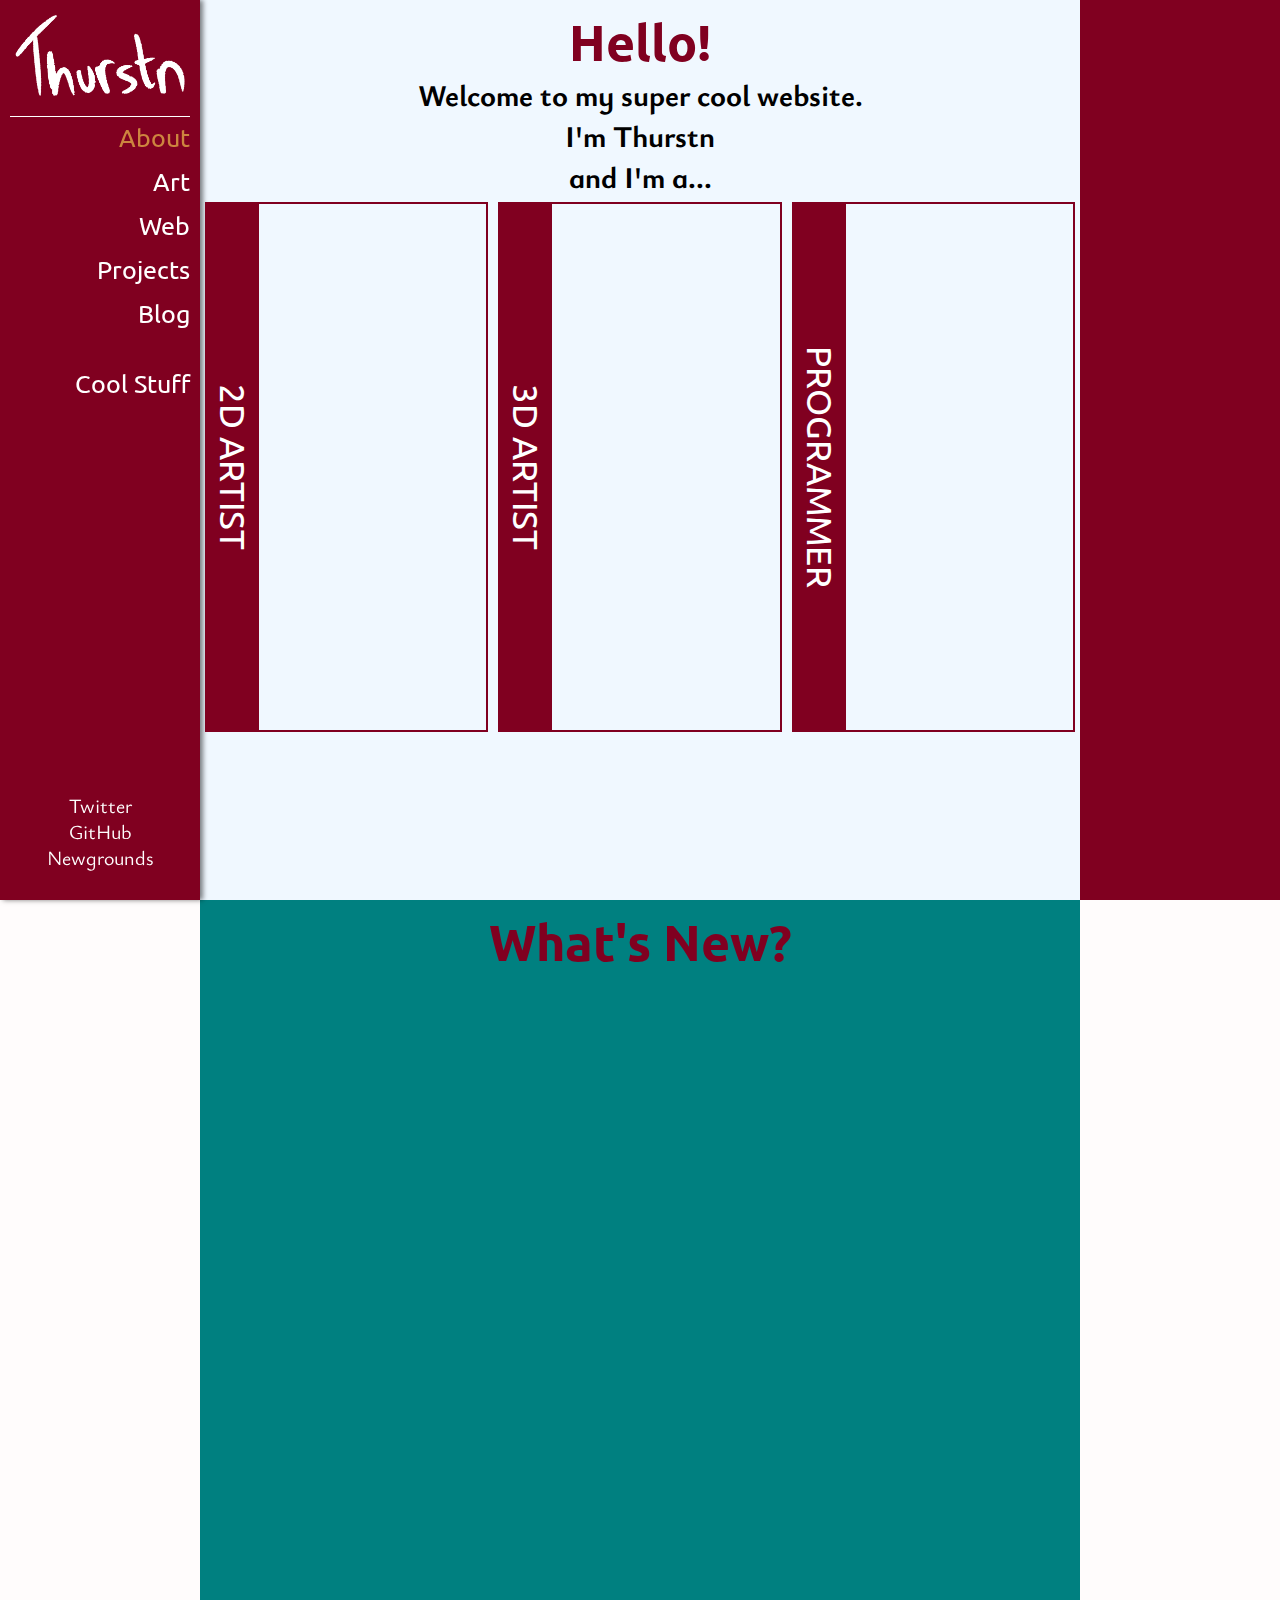
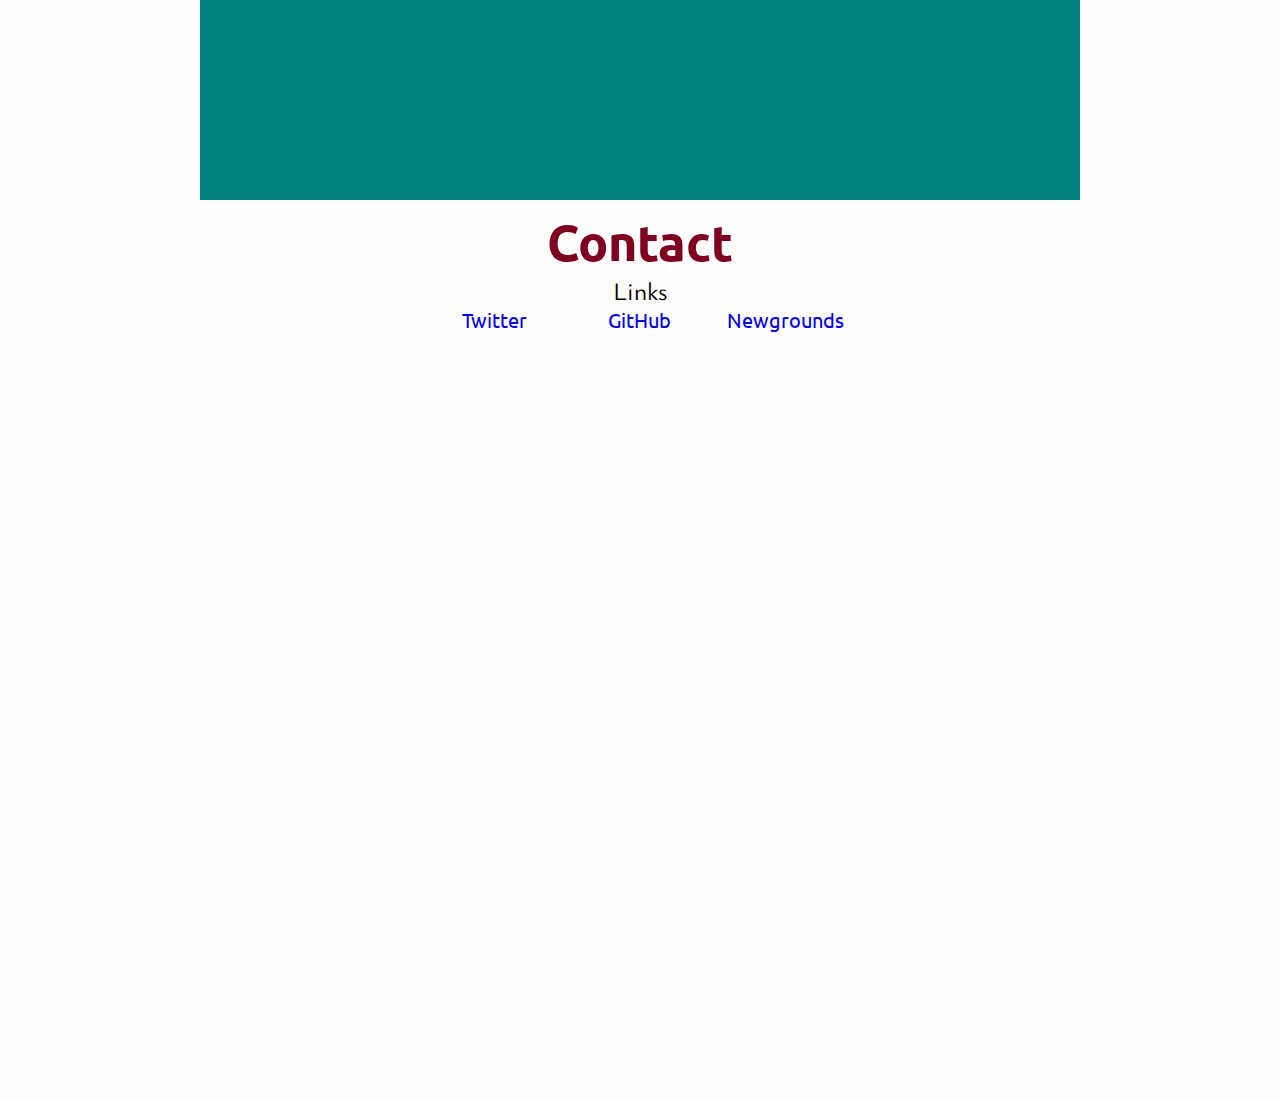
==== commit 69fb3044: "a" ====
--- a/index.html
+++ b/index.html
@@ -3,61 +3,61 @@
     <head>
         <meta charset="UTF-8">
         <meta name="viewport" content="width=device-width, initial-scale=1.0">
-        <meta name="author" content="vinnie fisher (thurstn)">
+        <meta name="author" content="thurstn">
     
-        <!-- import font -->
+        <!-- import fonts -->
         <link rel="preconnect" href="https://fonts.googleapis.com">
         <link rel="preconnect" href="https://fonts.gstatic.com" crossorigin>
-        <link href="https://fonts.googleapis.com/css2?family=Ubuntu&display=swap" rel="stylesheet"> 
-
-        <link rel="preconnect" href="https://fonts.googleapis.com">
-        <link rel="preconnect" href="https://fonts.gstatic.com" crossorigin>
-        <link href="https://fonts.googleapis.com/css2?family=Ubuntu&family=Questrial&family=Quicksand&family=Ysabeau+Infant&display=swap" rel="stylesheet">
+        <link href="https://fonts.googleapis.com/css2?family=Ubuntu&family=Ysabeau+Infant&display=swap" rel="stylesheet">
 
         <!--fontawesome icons-->
         <link rel="stylesheet" href="https://cdnjs.cloudflare.com/ajax/libs/font-awesome/4.7.0/css/font-awesome.min.css">
 
-        <title>home | thurstn</title>
+        <title>Home | Thurstn</title>
         <link href="/css/site.css" rel="stylesheet" type="text/css" media="all">
     </head>
   
     <body>
-        <header>
+        <header id="leftNav">
             <img src="/assets/images/name2.png" id="icon" alt="thurstn">
 
             <nav id="navbar">
-                <a href="/" id="nav-about" class="active">about</a>
-                <a href="/art/" id="nav-art">art</a>
-                <a href="/web/" id="nav-web">web</a>
-                <a href="/projects/" id="nav-projects">projects</a>
+                <a href="/" id="nav-about" class="active">About</a>
+                <a href="/art/" id="nav-art">Art</a>
+                <a href="/web/" id="nav-web">Web</a>
+                <a href="/projects/" id="nav-projects">Projects</a>
+                <a href="/blog/" id="nav-blog">Blog</a>
+                <div><br></div>
+                <a href="/cool-stuff" id="nav-links">Cool Stuff</a>
             </nav>
 
             <div id="header-socials">
                 <a href="https://twitter.com/thurstn_">
-                    twitter
+                    Twitter
                 </a>
                 <a href="https://github.com/thurstn">
-                    github
+                    GitHub
                 </a>
                 <a href="https://thurstn.newgrounds.com">
-                    newgrounds
+                    Newgrounds
                 </a>
             </div>
+        </header>
+
+        <header id="rightNav">
+
         </header>
 
 
         <div class="content-wrapper" id="home-1">
             <div class="content">
-                <!--<h1>hello there</h1>-->
-                <img id="hello" src="/assets/images/hello.png">
+                <h1>Hello!</h1>
                 <h2>
-                    welcome to my super cool website.
+                    Welcome to my super cool website.
                     <br>
-                    i'm vinnie
-                </h2>
-                <h3><i>or thurstn if we're on username basis</i></h3>
-                <h2>
-                    and i'm a...
+                    I'm Thurstn
+                    <br>
+                    and I'm a...
                 </h2>
 
                 <div class="accordion">
@@ -89,7 +89,7 @@
                             </p>
                         </div>
                     </div>
-                    <div class="accordion-segment" id="accordion-4">
+                    <!--<div class="accordion-segment" id="accordion-4">
                         <div class="acc-banner">GAME DEVELOPER</div>
                         <div class="acc-textbox">
                             <p>
@@ -104,127 +104,33 @@
                                 Legally speaking, this may not be true.
                             </p>
                         </div>
-                    </div>
+                    </div>-->
                 </div>
             </div>
         </div>
 
         <div class="content-wrapper" id="home-2">
             <div class="content">
-                <h1>just who am i?</h1>
+                <h1>What's New?</h1>
             </div>
         </div>
 
         <div class="content-wrapper" id="home-3">
             <div class="content">
-                <h1>contact</h1>
+                <h1>Contact</h1>
+                <p>Links</p>
+                <div id="contact-links-table">
+                    <a href="https://twitter.com/thurstn_">
+                        Twitter
+                    </a>
+                    <a href="https://github.com/thurstn">
+                        GitHub
+                    </a>
+                    <a href="https://thurstn.newgrounds.com">
+                        Newgrounds
+                    </a>
+                </div>
             </div>
-        </div>
-
-        
-
-            <!--HOME-->
-            <!--<section id="home">
-                <header class="section-header">welcome!</header>
-                <p>
-                    Hello, reader, and welcome to my cool website for <b>sexy</b> people. 
-                    <br>
-                    Don't worry - only <em>you</em> and <em>I</em> know about this.
-                </p>
-
-                
-            </section>-->
-
-
-            <!--ART-->
-            <!--<section id="art">
-                <header class="section-header">art</header>
-                <div class="gallery">
-                    <div class="gallery-column" id="gallery-1">
-                        <img src="https://picsum.photos/200/300">
-                        <img src="https://picsum.photos/100/150">
-                        <img src="https://picsum.photos/100/400">
-                    </div>
-                    <div class="gallery-column" id="gallery-2">
-                        <img src="https://picsum.photos/200/150">
-                        <img src="https://picsum.photos/300/150">
-                        <img src="https://picsum.photos/200/50">
-                    </div>
-                    <div class="gallery-column" id="gallery-3">
-                        <img src="https://picsum.photos/300">
-                        <img src="https://picsum.photos/50/300">
-                        <img src="https://picsum.photos/200/150">
-                    </div>
-                    <div class="gallery-column" id="gallery-4">
-                        <img src="https://picsum.photos/200/150">
-                        <img src="https://picsum.photos/300/150">
-                        <img src="https://picsum.photos/200/50">
-                    </div>
-                </div>
-            </section>-->
-
-
-            <!--WEB-->
-            <!--<section id="web">
-                <header class="section-header">web</header>
-            </section>-->
-
-
-            <!--PROJECTS-->
-            <!--<section id="projects">
-                <header class="section-header">projects</header>
-                <article id="project-untitledgame">
-                    <h1>Untitled Video Game</h1>
-                    <p>
-                        Untitled Video Game [WORKING TITLE] is a 3D action-adventure game I'm making in the Unity Engine.
-                        <br>
-                        Primarily inspired by platformers with some other personal favourite genres sprinkled in, the game focuses on fun player movement with unique, stylised graphics.
-                        <br><br>
-                        It's been in on-and-off-again development for a while.
-                        <br> 
-                        Whether or not this ever gets finished or released, who knows?
-                    </p>
-                    <div id="mini-gallery">
-                        <img src="https://picsum.photos/800/600" alt="game image">
-                        <img src="https://picsum.photos/800/600" alt="game image">
-                        <img src="https://picsum.photos/800/600" alt="game image">
-                    </div>
-                    <a href="./game.html" id="game-link">learn more</a>
-                </article>
-
-                <article id="project-font">
-                    <h1>ThurstnHand Font</h1>
-                    <div>
-                        <p>ThurstnHand is a custom opentype font I made over the course of about two days based on the handwriting of yours truly - 
-                            in fact you've been reading it this whole time! <span class="smaller">(unless you have some kind of cool-font-blocking code in your browser, in which case you have single-handedly ruined my life.)</span> 
-                            <br><br>
-                            As you might be able to tell, dear reader, it's a bit rough at the moment but how many people have their own font?
-                            <br><br>
-                            <em>Exactly.</em>
-                        </p>
-                        <img src="https://picsum.photos/800/600" alt="ThurstnFont preview image">
-                    </div>
-                </article>
-            </section>-->
-
-
-            <!--ABOUT-->
-            <!--<section id="about">
-                <header class="section-header">about</header>
-                <p>
-                    This is the about section.
-                    <br><br>
-                    Pretty cool, huh?
-                </p>
-            </section>-->
-
-
-            <!--CONTACT-->
-            <!--<section id="contact">
-                <header class="section-header">contact</header>
-                <p>don't</p>
-            </section>-->
-            
         </div>
 
     </body>
--- a/css/site.css
+++ b/css/site.css
@@ -23,7 +23,7 @@
 body{
     width: 100%;
     background-color: #fffcfc;
-    background-image: url("https://www.transparenttextures.com/patterns/brick-wall-dark.png");
+    /*background-image: url("https://www.transparenttextures.com/patterns/brick-wall-dark.png");*/
     overflow-y: scroll;
 }
 
@@ -54,23 +54,37 @@
 }
 
 /* HEADER */
-header{
+header#rightNav{
     height: 100vh;
-    width: 250px;
+    width: 200px;
+    top: 0;
+    right: 0;
+    background-color: var(--accent);
+    color: var(--txt);
+    text-align: center;
+    position: fixed;
+}
+header#rightNav::after{
+    z-index: -1;
+}
+
+header#leftNav{
+    height: 100vh;
+    width: 200px;
     top: 0;
     left: 0;
     background-color: var(--accent);
     color: var(--txt);
     text-align: center;
-    box-shadow: 3px 0px 5px 0px var(--bg);
+    box-shadow: 3px 0px 5px 0px rgba(0,0,0, 0.5);
     position: fixed;
 }
 #icon{
     object-fit: cover;
     padding: 15px;
-    width: 200px;
-    height: 95.733px;
-    border-bottom: 1px solid var(--txt);
+    width: 170px;
+    /*height: 95.733px;*/
+    
 }
 #logo{
     font-size: 35px;
@@ -81,9 +95,10 @@
 
 #navbar{
     background-color: var(--accent);
-    text-align: center;
-    width: 70%;
+    text-align: right;
+    width: 90%;
     margin: 0 auto;
+    border-top: 1px solid var(--txt);
 }
 #navbar a{
     background-color: var(--accent);
@@ -130,8 +145,8 @@
 
 /* MAIN BODY */
 .content-wrapper{
-    margin: 0 0 0 250px; /* size of navbar */
-    width: calc(100% - 250px); /*viewport width - navbar width*/
+    margin: 0 0 0 200px; /* size of navbar */
+    width: calc(100% - 400px); /*viewport width - navbar width*/
     height: 100vh;
     max-height: 100vh;
     overflow: hidden;
@@ -139,11 +154,11 @@
     scroll-snap-align: start;
 }
 .content-wrapper .content{
-    width: 95%;
+    width: 100%;
     height: 100%;
     margin: 0 auto;
     background-color: aliceblue;
-    box-shadow: 0 0 5px 0 var(--bg);
+    box-shadow: 3px 0px 5px 0px rgba(0,0,0, 0.5);
 }
 .content-wrapper h1{
     font-size: 50px;
@@ -165,10 +180,6 @@
     font-size: 25px;
 }
 
-#home-1 #hello{
-    width: 300px;
-    padding-top: 10px;
-}
 #home-1 p{
 }
 #home-1 p .smaller{
@@ -212,7 +223,7 @@
     background-color: var(--bg);
     position: absolute;
     float: right;
-    right: 0;
+    left: 0;
     top: 0;
     bottom: 0;
     opacity: 0;
@@ -260,6 +271,14 @@
 .content-wrapper#home-3 .content{
     box-shadow: none;
     background-color: transparent;
+}
+#contact-links-table{
+    width: 80%;
+    margin: 0 auto;
+}
+#contact-links-table a{
+    display: inline-block;
+    width: 20%;
 }
 
 
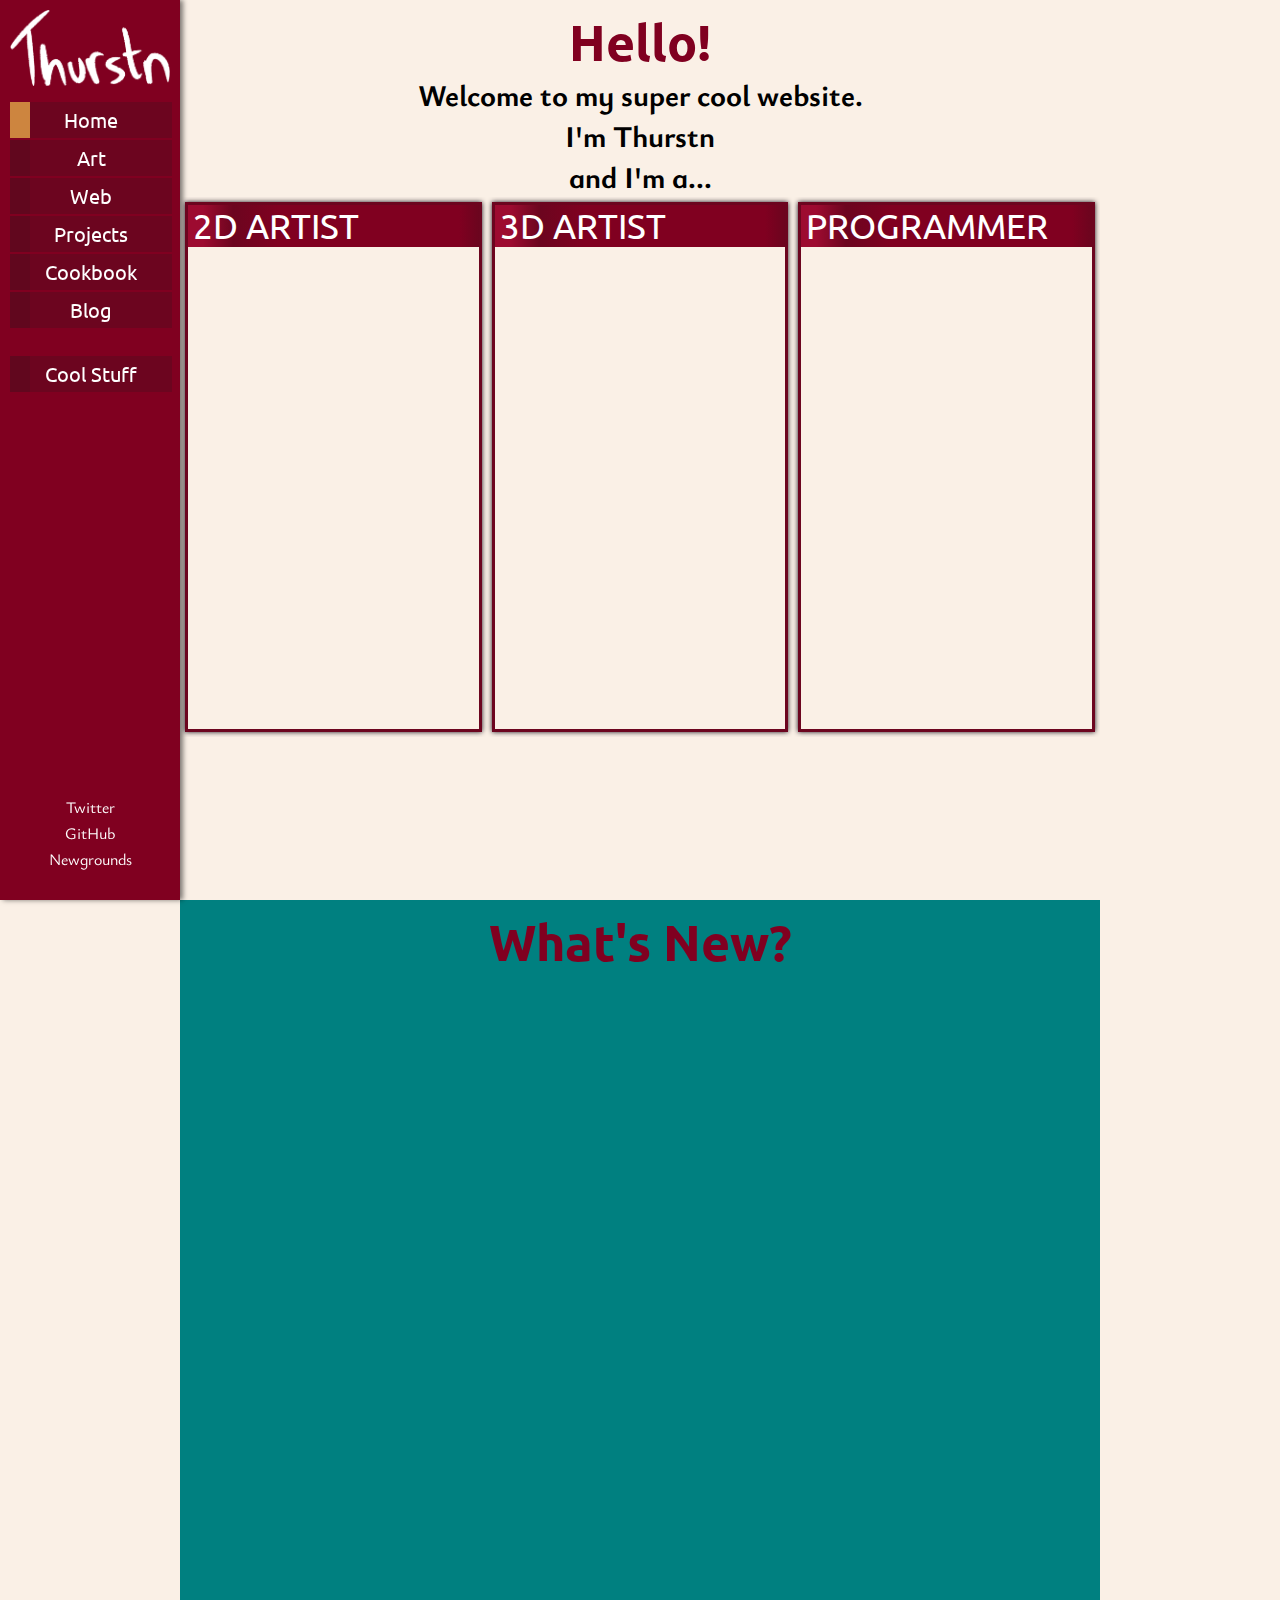
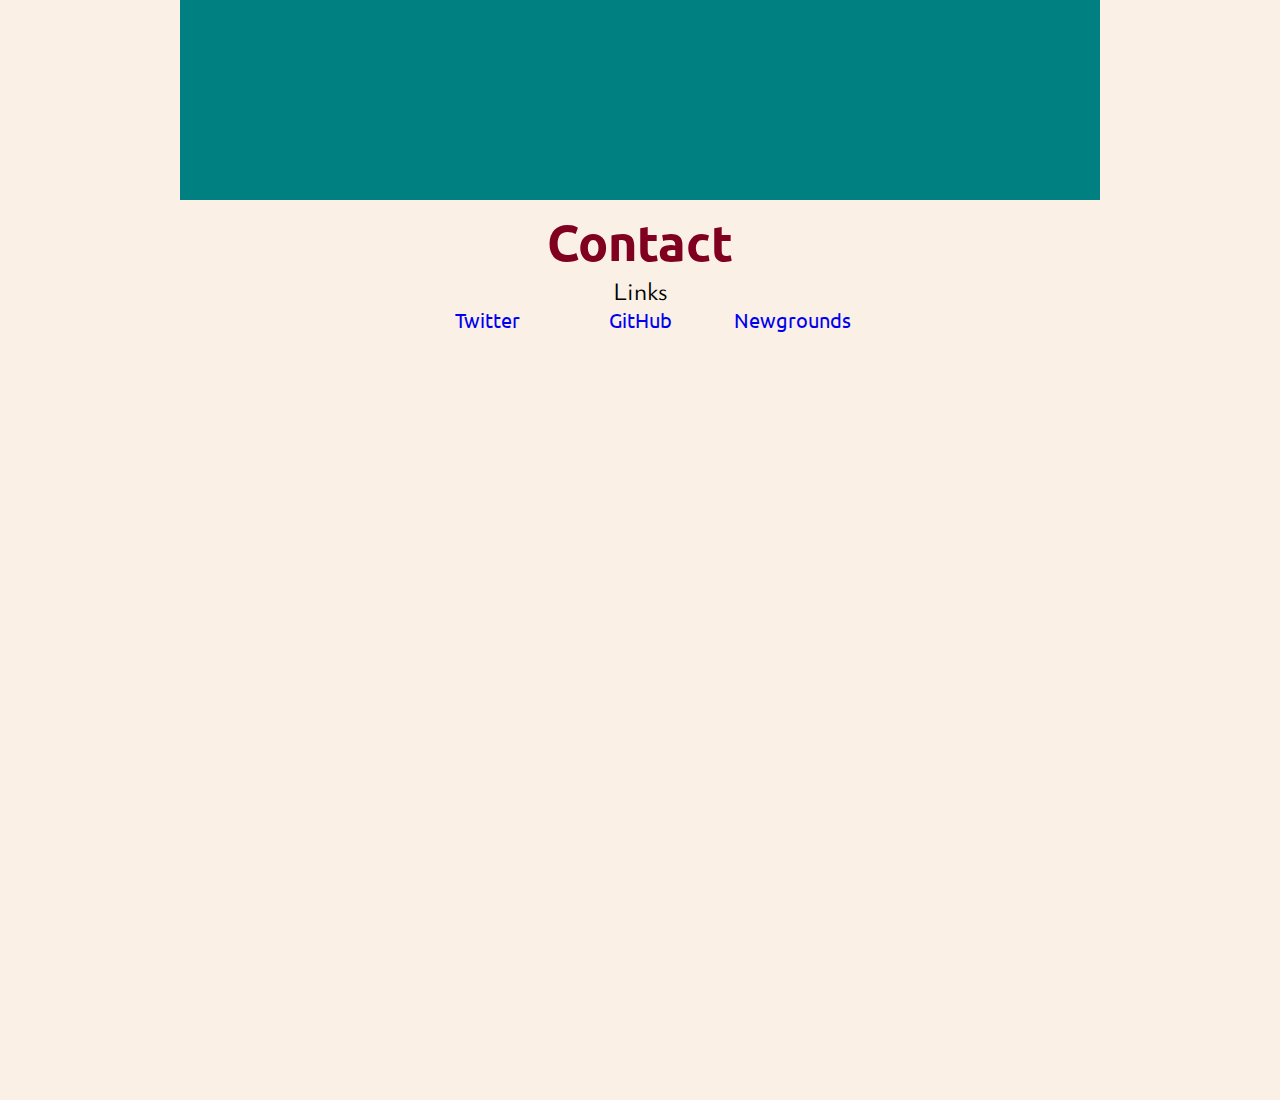
==== commit 1200cc21: "yfj" ====
--- a/index.html
+++ b/index.html
@@ -13,21 +13,22 @@
         <!--fontawesome icons-->
         <link rel="stylesheet" href="https://cdnjs.cloudflare.com/ajax/libs/font-awesome/4.7.0/css/font-awesome.min.css">
 
-        <title>Home | Thurstn</title>
+        <title>Home | Thurstn's Fungeon</title>
         <link href="/css/site.css" rel="stylesheet" type="text/css" media="all">
     </head>
   
     <body>
-        <header id="leftNav">
+        <header>
             <img src="/assets/images/name2.png" id="icon" alt="thurstn">
 
             <nav id="navbar">
-                <a href="/" id="nav-about" class="active">About</a>
+                <a href="/" id="nav-home" class="active">Home</a>
                 <a href="/art/" id="nav-art">Art</a>
                 <a href="/web/" id="nav-web">Web</a>
                 <a href="/projects/" id="nav-projects">Projects</a>
+                <a href="/cookbook/" id="nav-cookbook">Cookbook</a>
                 <a href="/blog/" id="nav-blog">Blog</a>
-                <div><br></div>
+                &nbsp;
                 <a href="/cool-stuff" id="nav-links">Cool Stuff</a>
             </nav>
 
@@ -42,10 +43,6 @@
                     Newgrounds
                 </a>
             </div>
-        </header>
-
-        <header id="rightNav">
-
         </header>
 
 
@@ -89,22 +86,6 @@
                             </p>
                         </div>
                     </div>
-                    <!--<div class="accordion-segment" id="accordion-4">
-                        <div class="acc-banner">GAME DEVELOPER</div>
-                        <div class="acc-textbox">
-                            <p>
-                                Indie game dev with the Unity Engine.
-                            </p>
-                        </div>
-                    </div>
-                    <div class="accordion-segment" id="accordion-5">
-                        <div class="acc-banner">X</div>
-                        <div class="acc-textbox">
-                            <p>
-                                Legally speaking, this may not be true.
-                            </p>
-                        </div>
-                    </div>-->
                 </div>
             </div>
         </div>
--- a/css/site.css
+++ b/css/site.css
@@ -4,10 +4,24 @@
 }
 
 :root{
+    /* Colours */
+    --bg: #faf0e6;
+
+    /* Accents */
     --accent: #800020;
-    --acchighlight: peru;
-    --txt: #ffffff;
-    --bg: #1d121c;
+    --accentDark: #6c051f;
+    --accentDark2: #61071e;
+    --accentLight: #9d0b30;
+
+    --accActive: peru;
+
+    /* Text Colours */
+    --txtWhite: #ffffff;
+
+    --txtBlack: #1d121c;
+
+    /* Extra Colours */
+    --teal: teal;
 }
 
 *{
@@ -18,11 +32,11 @@
     font-size: 20px;
 }
 html{
-    scroll-snap-type: y mandatory;
+    /*scroll-snap-type: y mandatory;*/
 }
 body{
     width: 100%;
-    background-color: #fffcfc;
+    background-color: var(--bg);
     /*background-image: url("https://www.transparenttextures.com/patterns/brick-wall-dark.png");*/
     overflow-y: scroll;
 }
@@ -36,8 +50,8 @@
 }
 .tooltip .tooltip-text{
     visibility: hidden;
-    background-color: var(--bg);
-    color: var(--txt);
+    background-color: var(--txtBlack);
+    color: var(--txtWhite);
     text-align: center;
     font-size: 15px;
     padding: 2px 5px;
@@ -47,78 +61,68 @@
     z-index: 1;
     top: -20px;
     left: 0;
-    box-shadow: 0px 0px 5px 0px var(--bg);
+    box-shadow: 0px 0px 5px 0px var(--txtBlack);
 }
 .tooltip:hover .tooltip-text{
     visibility: visible;
 }
 
 /* HEADER */
-header#rightNav{
+header{
     height: 100vh;
-    width: 200px;
-    top: 0;
-    right: 0;
-    background-color: var(--accent);
-    color: var(--txt);
-    text-align: center;
-    position: fixed;
-}
-header#rightNav::after{
-    z-index: -1;
-}
-
-header#leftNav{
-    height: 100vh;
-    width: 200px;
+    width: 180px;
     top: 0;
     left: 0;
     background-color: var(--accent);
-    color: var(--txt);
+    /*background: linear-gradient(0deg, rgba(97,7,29,1) 0%, rgba(128,0,32,1) 30%, rgba(128,0,32,1) 70%, rgba(108,5,31,1) 85%, rgba(157,11,48,1) 90%);*/
+    color: var(--txtWhite);
     text-align: center;
     box-shadow: 3px 0px 5px 0px rgba(0,0,0, 0.5);
     position: fixed;
 }
 #icon{
-    object-fit: cover;
-    padding: 15px;
-    width: 170px;
+    object-fit: fill;
+    padding: 10px;
+    width: calc(100% - 20px);
     /*height: 95.733px;*/
     
 }
-#logo{
-    font-size: 35px;
-    display:none;
-    border-bottom: 2px solid var(--txt);
-    width: 90%;
-}
 
 #navbar{
-    background-color: var(--accent);
-    text-align: right;
+    /*background-color: var(--accent);*/
+    text-align: center;
     width: 90%;
     margin: 0 auto;
-    border-top: 1px solid var(--txt);
+    border-radius: 5px;
+    /*border-top: 1px solid var(--txt);*/
+    /*background: linear-gradient(0deg, rgba(97,7,29,1) 0%, rgba(128,0,32,1) 10%, rgba(128,0,32,1) 70%, rgba(108,5,31,1) 85%, rgba(157,11,48,1) 95%);
+    border: 3px solid #6c051f;
+    box-shadow: 3px 0px 5px 0px rgba(0,0,0, 0.5);*/
 }
 #navbar a{
-    background-color: var(--accent);
-    color: var(--txt);
+    /*background-color: var(--accent);*/
+    color: var(--txtWhite);
     padding: 5px 0;
-    font-size: 25px;
-    width: 100%;
+    font-size: 20px;
     display: inline-block;
-    /*box-shadow: inset 0 0 0 0 var(--acchighlight);
-    transition: box-shadow .2s ease-in-out;*/
-    border-bottom: 2px solid var(--accent);
-    transition: color .2s ease-in-out;
+    /*box-shadow: inset 0 0 0 0 var(--acchighlight);*/
+    /*box-shadow: inset 0 0 1px 1px var(--accent);*/
+    transition: box-shadow .2s ease-in-out;
+    /*border-bottom: 2px solid var(--accent);*/
+    /*transition: color .2s ease-in-out;*/
+    width: 100%;
+    box-shadow: inset 20px 0 0 0 var(--accentDark2);
+    background-color: var(--accentDark);
+    border: 1px solid var(--accent);
+}
+#navbar a.active{
+    box-shadow: inset 20px 0 0 0 var(--accActive);
 }
 #navbar a:hover{
-    /*box-shadow: inset 0 50px 0 0 var(--acchighlight);*/
-    color: var(--acchighlight);
-}
-#navbar a.active{
-    color: var(--acchighlight);
-}
+    box-shadow: inset 200px 0px 0 0 var(--accActive);
+    color: var(--txtWhite);
+}
+
 
 #header-socials{
     width: 70%;
@@ -131,34 +135,33 @@
     width: 100%;
     margin: 0;
     display: inline-block;
-    color: var(--txt);
+    color: var(--txtWhite);
     text-decoration: none;
-    line-height: 20px;
-    font-size: 20px;
+    line-height: 16px;
+    font-size: 16px;
     font-family: 'Ysabeau Infant', sans-serif;
     
     transition: all .2s ease-in;
 }
 #header-socials a:hover{
-    color: teal;
+    color: var(--accActive);
 }
 
 /* MAIN BODY */
 .content-wrapper{
-    margin: 0 0 0 200px; /* size of navbar */
-    width: calc(100% - 400px); /*viewport width - navbar width*/
+    margin: 0 0 0 180px; /* size of navbar */
+    width: calc(100% - (180px * 2)); /*viewport width - navbar widthx2*/
     height: 100vh;
     max-height: 100vh;
-    overflow: hidden;
     text-align: center;
-    scroll-snap-align: start;
+    /*scroll-snap-align: start;*/
 }
 .content-wrapper .content{
     width: 100%;
     height: 100%;
     margin: 0 auto;
-    background-color: aliceblue;
-    box-shadow: 3px 0px 5px 0px rgba(0,0,0, 0.5);
+    /*background-color: aliceblue;*/
+    /*box-shadow: 3px 0px 5px 0px rgba(0,0,0, 0.5);*/
 }
 .content-wrapper h1{
     font-size: 50px;
@@ -201,26 +204,30 @@
     cursor: pointer;
     position: relative;
     overflow: hidden;
-    border: 2px solid var(--accent);
+    border: 3px solid #6c051f;
+    /*border-radius: 10px;*/
+    box-shadow: 0 0 5px 0 var(--txtBlack);
 }
 .accordion-segment:hover{
     flex: 10;
 }
 .accordion-segment .acc-banner{
-    height: 100%;
-    width: fit-content;
+    height: fit-content;
+    width: 100%;
     background-color: var(--accent);
-    color: var(--txt);
+    color: var(--txtWhite);
     font-size: 35px;
     padding: 0 5px;
-    writing-mode: vertical-lr;
-    text-align: center;
+    /*writing-mode: vertical-lr;*/
+    text-align: left;
+
+    background: linear-gradient(-90deg, rgba(97,7,29,1) 0%, rgba(128,0,32,1) 10%, rgba(128,0,32,1) 70%, rgba(108,5,31,1) 85%, rgba(157,11,48,1) 95%);
 }
 .accordion-segment .acc-textbox{
     width: 0;
     height: calc(100% - 10px);
     padding: 5px 20px;
-    background-color: var(--bg);
+    background-color: var(--txtBlack);
     position: absolute;
     float: right;
     left: 0;
@@ -228,7 +235,7 @@
     bottom: 0;
     opacity: 0;
     transition: all .5s ease-in-out;
-    box-shadow: 0 0 5px 0 var(--bg);
+    box-shadow: 0 0 5px 0 var(--txtBlack);
 
     display: flex;
     align-items: center;
@@ -238,7 +245,7 @@
     opacity: 1;
 }
 .accordion-segment .acc-textbox p{
-    color: var(--txt);
+    color: var(--txtWhite);
     text-align: left;
     font-size: 22px;
 }
@@ -291,12 +298,12 @@
     background-color: transparent;
 }
 .content-wrapper#projects-1 h1{
-    color: var(--txt);
+    color: var(--txtWhite);
 }
 .content-wrapper#projects-1 img{
     width: 60%;
     margin-top: 20px;
-    border: 5px solid var(--txt);
+    border: 5px solid var(--txtWhite);
 }
 
 
@@ -310,8 +317,8 @@
         width: 100%;
         height: fit-content;
         position: static;
-        scroll-snap-align: start;
-        box-shadow: 0 0 8px 0 var(--bg);
+        /*scroll-snap-align: start;*/
+        box-shadow: 0 0 8px 0 var(--txtBlack);
     }
     #logo{
         border: none;
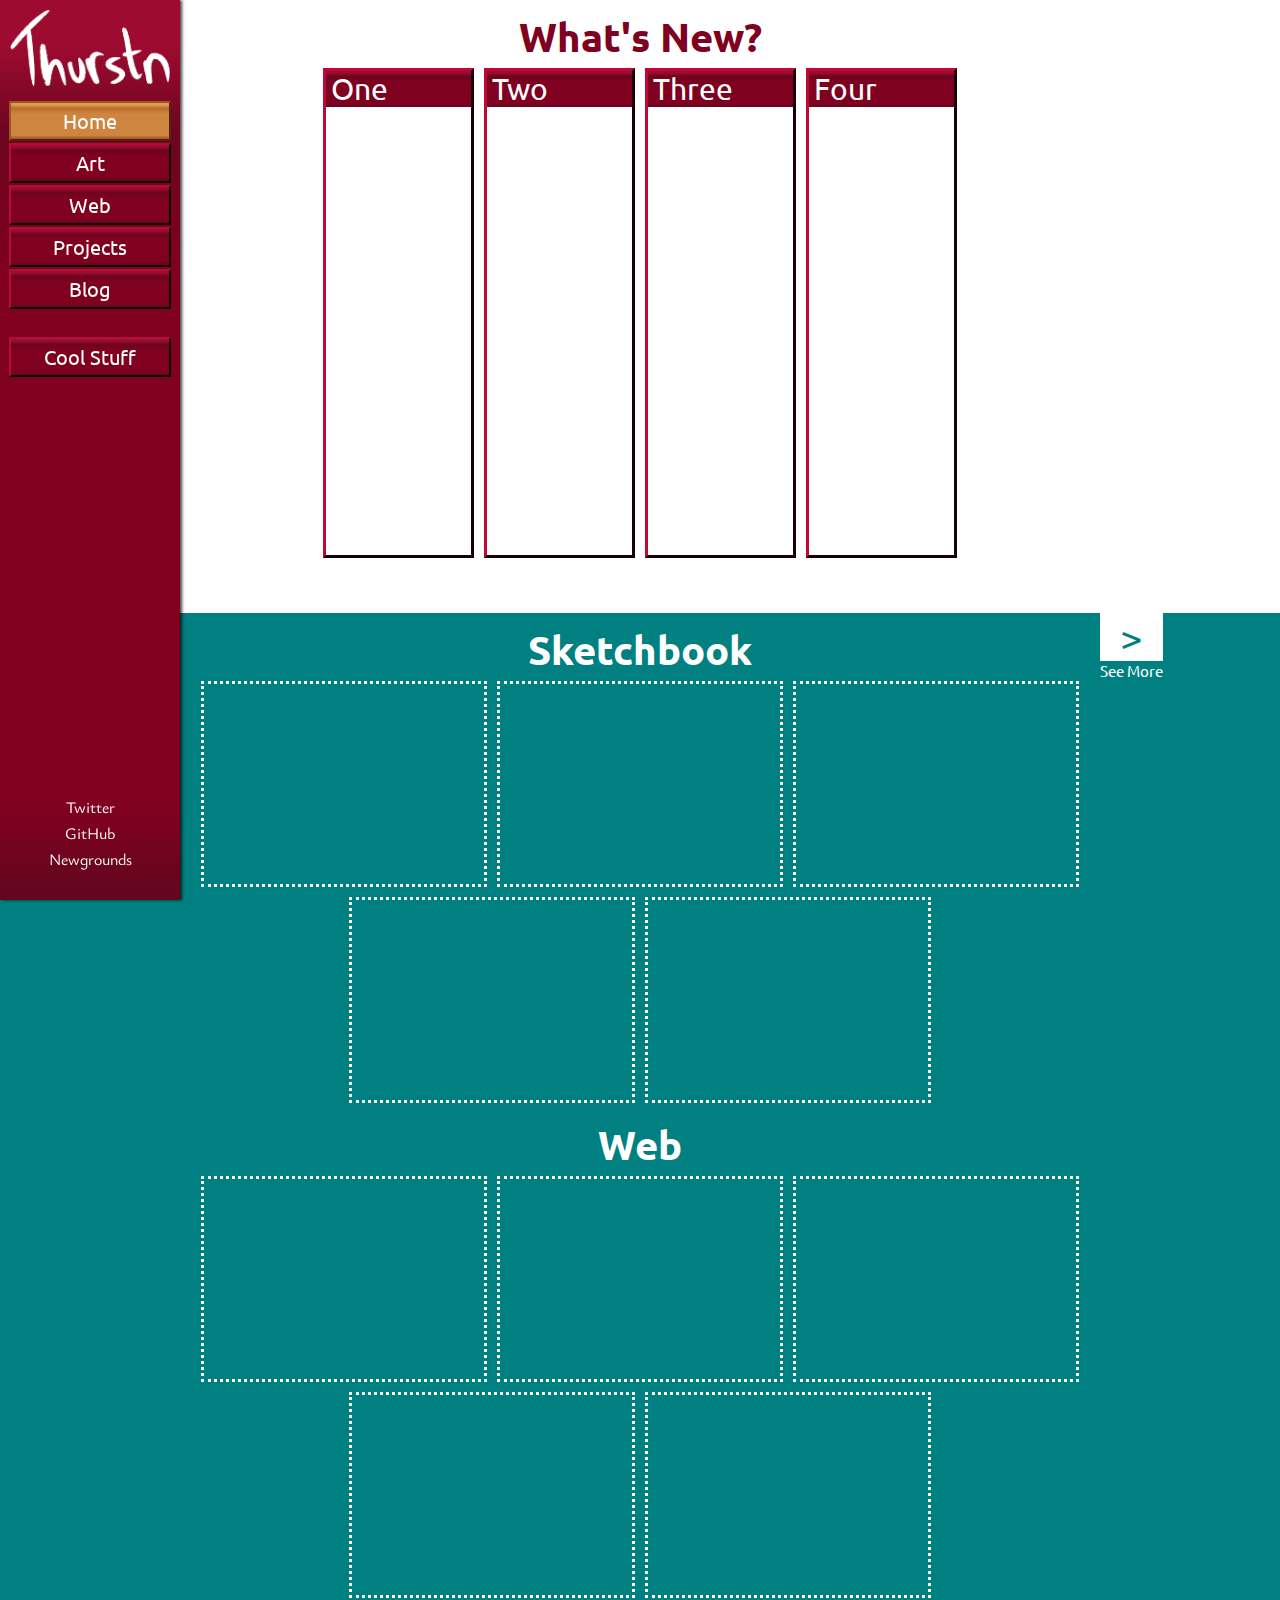
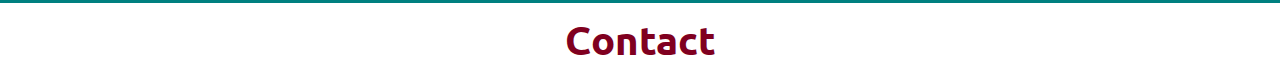
==== commit 8737dc7d: "old update" ====
--- a/index.html
+++ b/index.html
@@ -11,7 +11,7 @@
         <link href="https://fonts.googleapis.com/css2?family=Ubuntu&family=Ysabeau+Infant&display=swap" rel="stylesheet">
 
         <!--fontawesome icons-->
-        <link rel="stylesheet" href="https://cdnjs.cloudflare.com/ajax/libs/font-awesome/4.7.0/css/font-awesome.min.css">
+        <link rel="stylesheet" href="https://use.fontawesome.com/releases/v5.13.0/css/all.css">
 
         <title>Home | Thurstn's Fungeon</title>
         <link href="/css/site.css" rel="stylesheet" type="text/css" media="all">
@@ -26,20 +26,20 @@
                 <a href="/art/" id="nav-art">Art</a>
                 <a href="/web/" id="nav-web">Web</a>
                 <a href="/projects/" id="nav-projects">Projects</a>
-                <a href="/cookbook/" id="nav-cookbook">Cookbook</a>
+                <!--<a href="/cookbook/" id="nav-cookbook">Cookbook</a>-->
                 <a href="/blog/" id="nav-blog">Blog</a>
                 &nbsp;
                 <a href="/cool-stuff" id="nav-links">Cool Stuff</a>
             </nav>
 
             <div id="header-socials">
-                <a href="https://twitter.com/thurstn_">
+                <a href="https://twitter.com/thurstn_" target="_blank" rel="noopener noreferrer">
                     Twitter
                 </a>
-                <a href="https://github.com/thurstn">
+                <a href="https://github.com/thurstn" target="_blank" rel="noopener noreferrer">
                     GitHub
                 </a>
-                <a href="https://thurstn.newgrounds.com">
+                <a href="https://thurstn.newgrounds.com" target="_blank" rel="noopener noreferrer">
                     Newgrounds
                 </a>
             </div>
@@ -48,42 +48,47 @@
 
         <div class="content-wrapper" id="home-1">
             <div class="content">
-                <h1>Hello!</h1>
-                <h2>
-                    Welcome to my super cool website.
-                    <br>
-                    I'm Thurstn
-                    <br>
-                    and I'm a...
-                </h2>
+                <h1>What's New?</h1>
 
                 <div class="accordion">
-                    <div class="accordion-segment" id="accordion-1">
-                        <div class="acc-banner">2D ARTIST</div>
-                        <div class="acc-textbox">
-                            <p>
-                                Self-taught digital (sometimes traditional) artist experienced in illustration and frame-by-frame animation.
-                            </p>
+                    <div class="accordion-segment first" id="accordion-1">
+                        <div class="acc-banner">One</div>
+                        <div class="acc-content">
+                            <div class="acc-textbox">
+                                <p>
+                                    Example Text
+                                </p>
+                            </div>
                         </div>
                     </div>
                     <div class="accordion-segment" id="accordion-2">
-                        <div class="acc-banner">3D ARTIST</div>
-                        <div class="acc-textbox">
-                            <p>
-                                Blender based 3D artist skilled in modelling, sculpting, and texturing.
-                            </p>
+                        <div class="acc-banner">Two</div>
+                        <div class="acc-content">
+                            <div class="acc-textbox">
+                                <p>
+                                    Example Text
+                                </p>
+                            </div>
                         </div>
                     </div>
                     <div class="accordion-segment" id="accordion-3">
-                        <div class="acc-banner">PROGRAMMER</div>
-                        <div class="acc-textbox">
-                            <p>
-                                Software engineer with knowledge of
-                                C#, Java, Python, and Lua.
-                                <br><br>
-                                Web developer with plain old 
-                                HTML, CSS, and JS.
-                            </p>
+                        <div class="acc-banner">Three</div>
+                        <div class="acc-content">
+                            <div class="acc-textbox">
+                                <p>
+                                    Example Text
+                                </p>
+                            </div>
+                        </div>
+                    </div>
+                    <div class="accordion-segment last" id="accordion-4">
+                        <div class="acc-banner">Four</div>
+                        <div class="acc-content">
+                            <div class="acc-textbox">
+                                <p>
+                                    Example Text
+                                </p>
+                            </div>
                         </div>
                     </div>
                 </div>
@@ -92,25 +97,57 @@
 
         <div class="content-wrapper" id="home-2">
             <div class="content">
-                <h1>What's New?</h1>
+                <h1>Sketchbook</h1>
+                <div class="gallery-flex">
+                    <div class="gallery-item" id="art-gallery-1">
+                        <div class="item-content"></div>
+                    </div>
+                    <div class="gallery-item" id="art-gallery-2">
+                        <div class="item-content"></div>
+                    </div>
+                    <div class="gallery-item" id="art-gallery-3">
+                        <div class="item-content"></div>
+                    </div>
+                    <div class="gallery-item" id="art-gallery-4">
+                        <div class="item-content"></div>
+                    </div>
+                    <div class="gallery-item" id="art-gallery-5">
+                        <div class="item-content"></div>
+                    </div>
+                </div>
             </div>
+            <a class="right-button" href="/art/">
+                <div>&#62;</div>
+                See More
+            </a>
         </div>
 
         <div class="content-wrapper" id="home-3">
             <div class="content">
+                <h1>Web</h1>
+                <div class="gallery-flex">
+                    <div class="gallery-item" id="art-gallery-1">
+                        <div class="item-content"></div>
+                    </div>
+                    <div class="gallery-item" id="art-gallery-2">
+                        <div class="item-content"></div>
+                    </div>
+                    <div class="gallery-item" id="art-gallery-3">
+                        <div class="item-content"></div>
+                    </div>
+                    <div class="gallery-item" id="art-gallery-4">
+                        <div class="item-content"></div>
+                    </div>
+                    <div class="gallery-item" id="art-gallery-5">
+                        <div class="item-content"></div>
+                    </div>
+                </div>
+            </div>
+        </div>
+
+        <div class="content-wrapper" id="home-4">
+            <div class="content">
                 <h1>Contact</h1>
-                <p>Links</p>
-                <div id="contact-links-table">
-                    <a href="https://twitter.com/thurstn_">
-                        Twitter
-                    </a>
-                    <a href="https://github.com/thurstn">
-                        GitHub
-                    </a>
-                    <a href="https://thurstn.newgrounds.com">
-                        Newgrounds
-                    </a>
-                </div>
             </div>
         </div>
 
--- a/css/site.css
+++ b/css/site.css
@@ -5,7 +5,7 @@
 
 :root{
     /* Colours */
-    --bg: #faf0e6;
+    --bg: #ffffff;
 
     /* Accents */
     --accent: #800020;
@@ -13,7 +13,10 @@
     --accentDark2: #61071e;
     --accentLight: #9d0b30;
 
-    --accActive: peru;
+    --accActive: #cd853f; /*peru;*/
+    --accActiveDark: #ba6c30;
+    --accActiveDark2: #a34e24;
+    --accActiveLight: #d9a04c;
 
     /* Text Colours */
     --txtWhite: #ffffff;
@@ -74,53 +77,44 @@
     top: 0;
     left: 0;
     background-color: var(--accent);
-    /*background: linear-gradient(0deg, rgba(97,7,29,1) 0%, rgba(128,0,32,1) 30%, rgba(128,0,32,1) 70%, rgba(108,5,31,1) 85%, rgba(157,11,48,1) 90%);*/
     color: var(--txtWhite);
     text-align: center;
-    box-shadow: 3px 0px 5px 0px rgba(0,0,0, 0.5);
+    box-shadow: 2px 0px 3px 0px rgba(0,0,0, 0.75);
     position: fixed;
+
+    background: linear-gradient(0deg, var(--accentDark2) 0%, var(--accent) 10%, var(--accent) 70%, var(--accentDark) 85%, var(--accentLight) 95%);
 }
 #icon{
     object-fit: fill;
     padding: 10px;
     width: calc(100% - 20px);
-    /*height: 95.733px;*/
-    
 }
 
 #navbar{
-    /*background-color: var(--accent);*/
     text-align: center;
     width: 90%;
     margin: 0 auto;
     border-radius: 5px;
-    /*border-top: 1px solid var(--txt);*/
-    /*background: linear-gradient(0deg, rgba(97,7,29,1) 0%, rgba(128,0,32,1) 10%, rgba(128,0,32,1) 70%, rgba(108,5,31,1) 85%, rgba(157,11,48,1) 95%);
-    border: 3px solid #6c051f;
-    box-shadow: 3px 0px 5px 0px rgba(0,0,0, 0.5);*/
 }
 #navbar a{
-    /*background-color: var(--accent);*/
     color: var(--txtWhite);
     padding: 5px 0;
     font-size: 20px;
     display: inline-block;
-    /*box-shadow: inset 0 0 0 0 var(--acchighlight);*/
-    /*box-shadow: inset 0 0 1px 1px var(--accent);*/
-    transition: box-shadow .2s ease-in-out;
-    /*border-bottom: 2px solid var(--accent);*/
-    /*transition: color .2s ease-in-out;*/
-    width: 100%;
-    box-shadow: inset 20px 0 0 0 var(--accentDark2);
-    background-color: var(--accentDark);
-    border: 1px solid var(--accent);
+    transition: background .2s ease-in-out;
+    width: calc(100% - 4px); /*parent width - total border width*/
+    border: 2px outset var(--accentDark2);
+    margin-bottom: 2px;
+    background: linear-gradient(0deg, var(--accentDark2) 0%, var(--accent) 10%, var(--accent) 70%, var(--accentDark) 85%, var(--accentLight) 95%);
 }
 #navbar a.active{
-    box-shadow: inset 20px 0 0 0 var(--accActive);
+    background: linear-gradient(0deg, var(--accActiveDark2) 0%, var(--accActive) 10%, var(--accActive) 70%, var(--accActiveDark) 85%, var(--accActiveLight) 95%);
+    border-color: var(--accActiveDark2);
 }
 #navbar a:hover{
-    box-shadow: inset 200px 0px 0 0 var(--accActive);
-    color: var(--txtWhite);
+    color: var(--txtWhite);
+    border-color: var(--txtWhite);
+    background: linear-gradient(0deg, var(--accActiveDark2) 0%, var(--accActive) 10%, var(--accActive) 70%, var(--accActiveDark) 85%, var(--accActiveLight) 95%);
 }
 
 
@@ -149,22 +143,20 @@
 
 /* MAIN BODY */
 .content-wrapper{
-    margin: 0 0 0 180px; /* size of navbar */
-    width: calc(100% - (180px * 2)); /*viewport width - navbar widthx2*/
-    height: 100vh;
-    max-height: 100vh;
+    margin: 0; 
+    width: 100%;
+    /*height: 100vh;
+    max-height: 100vh;*/
     text-align: center;
     /*scroll-snap-align: start;*/
 }
 .content-wrapper .content{
-    width: 100%;
+    width: calc(100% - (180px * 2)); /*viewport width - navbar widthx2*/
     height: 100%;
-    margin: 0 auto;
-    /*background-color: aliceblue;*/
-    /*box-shadow: 3px 0px 5px 0px rgba(0,0,0, 0.5);*/
+    margin: 0 0 0 180px; /* size of navbar */
 }
 .content-wrapper h1{
-    font-size: 50px;
+    font-size: 40px;
     font-weight: bold;
     color: var(--accent);
     padding-top: 10px;
@@ -190,11 +182,12 @@
 }
 
 .accordion{
-    height: 60%;
+    height: 500px;
+    width: 70%;
     display: flex;
     flex-direction: row;
     overflow: hidden;
-    
+    margin: 0 auto 50px;
 }
 .accordion-segment{
     float: left;
@@ -204,9 +197,13 @@
     cursor: pointer;
     position: relative;
     overflow: hidden;
-    border: 3px solid #6c051f;
-    /*border-radius: 10px;*/
-    box-shadow: 0 0 5px 0 var(--txtBlack);
+    border: 3px outset #6c051f;
+    /*border-radius: 5px;*/
+    /*box-shadow: 0 0 5px 0 var(--txtBlack);*/
+}
+.accordion-segment.first{
+}
+.accordion-segment.last{
 }
 .accordion-segment:hover{
     flex: 10;
@@ -216,22 +213,26 @@
     width: 100%;
     background-color: var(--accent);
     color: var(--txtWhite);
-    font-size: 35px;
+    font-size: 30px;
     padding: 0 5px;
     /*writing-mode: vertical-lr;*/
     text-align: left;
 
-    background: linear-gradient(-90deg, rgba(97,7,29,1) 0%, rgba(128,0,32,1) 10%, rgba(128,0,32,1) 70%, rgba(108,5,31,1) 85%, rgba(157,11,48,1) 95%);
-}
-.accordion-segment .acc-textbox{
+    background: linear-gradient(0deg, var(--accentDark2) 0%, var(--accent) 10%, var(--accent) 70%, var(--accentDark) 85%, var(--accentLight) 95%);
+}
+.accordion-segment .acc-content{
+    background-image: url("https://picsum.photos/1280/720");
+    height: 100%;
+    width: 100%;
+}
+.accordion-segment .acc-content .acc-textbox{
     width: 0;
-    height: calc(100% - 10px);
-    padding: 5px 20px;
+    height: 20%;
+    /*padding: 5px 20px;*/
     background-color: var(--txtBlack);
     position: absolute;
     float: right;
     left: 0;
-    top: 0;
     bottom: 0;
     opacity: 0;
     transition: all .5s ease-in-out;
@@ -240,16 +241,16 @@
     display: flex;
     align-items: center;
 }
-.accordion-segment:hover .acc-textbox{
-    width: 30%;
+.accordion-segment:hover .acc-content .acc-textbox{
+    width: 100%;
     opacity: 1;
 }
-.accordion-segment .acc-textbox p{
+.accordion-segment .acc-content .acc-textbox p{
     color: var(--txtWhite);
     text-align: left;
     font-size: 22px;
 }
-#accordion-1{
+/*#accordion-1{
     background-image: url("https://picsum.photos/1280/720");
 }
 #accordion-2{
@@ -263,21 +264,72 @@
 }
 #accordion-5{
     background-image: url("https://picsum.photos/1280/720");
-}
+}*/
 
 .content-wrapper#home-2{
-    background-color: teal;
+    background-color: var(--teal);
+    display: flex;
 }
 .content-wrapper#home-2 .content{
     box-shadow: none;
     background-color: transparent;
 }
+.content-wrapper#home-2 h1{
+    color: var(--txtWhite);
+}
+.gallery-flex{
+    width: 100%;
+    display: flex;
+    flex-direction: row;
+    justify-content: center;
+    flex-flow: row wrap;
+}
+.gallery-flex .gallery-item
+{
+    height: 200px;
+    width: 280px;
+    margin: 5px;
+    border: 3px dotted var(--txtWhite);
+}
+.gallery-item .item-content{
+    background-image: url("https://picsum.photos/640/360");
+    background-size: cover;
+    width: calc(100% - 6px);
+    height: calc(100% - 6px);
+    margin: 3px;
+}
+.right-button{
+    display: block;
+    bottom: 0;
+    font-size: 15px;
+    text-decoration: none;
+    color: var(--txtWhite);
+    transition: color .2s ease-in;
+    order: 1;
+}
+.right-button:hover{
+    color: var(--accActiveLight);
+}
+.right-button div{
+    font-size: 40px;
+    background-color: var(--bg);
+    color: var(--teal);
+    transition: background-color .2s ease-in;
+}
+.right-button:hover div{
+    background-color: var(--accActiveLight);
+}
+
 
 .content-wrapper#home-3{
+    background-color: var(--teal);
 }
 .content-wrapper#home-3 .content{
     box-shadow: none;
     background-color: transparent;
+}
+.content-wrapper#home-3 h1{
+    color: var(--txtWhite);
 }
 #contact-links-table{
     width: 80%;
